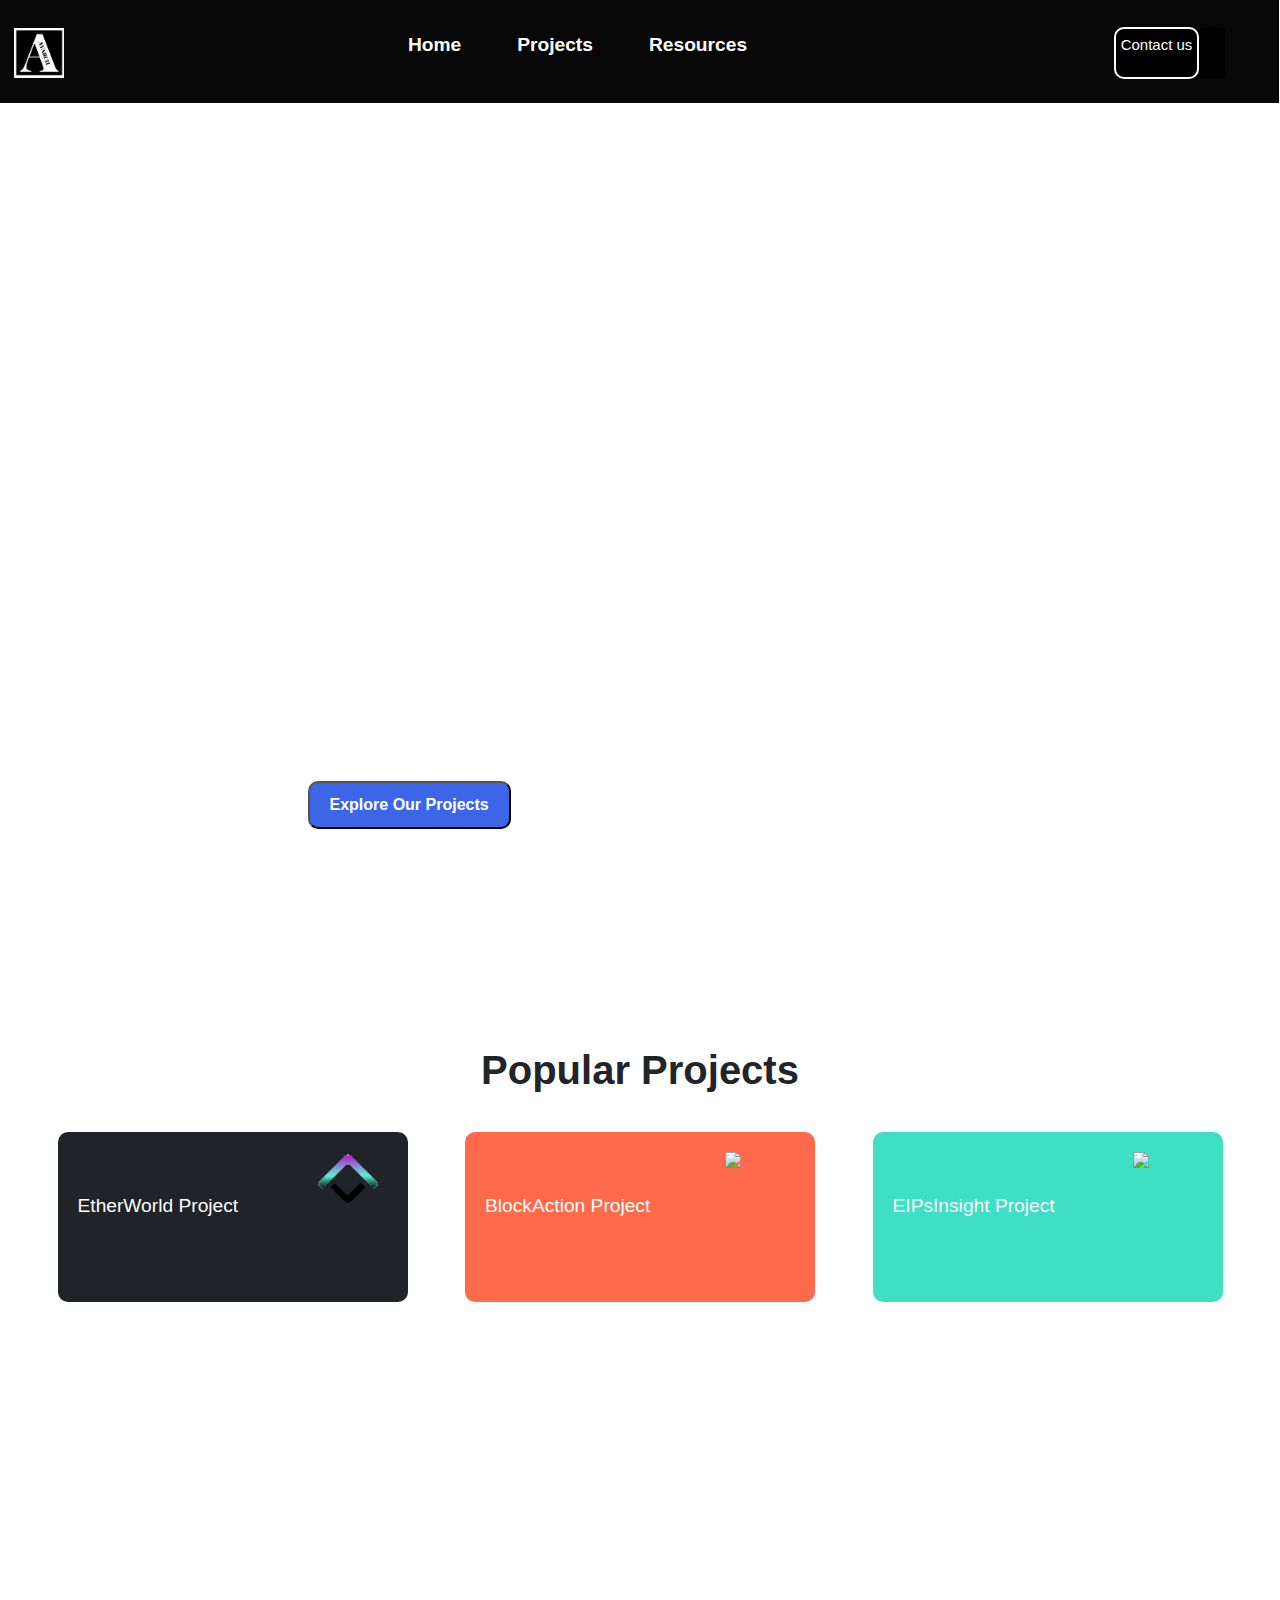
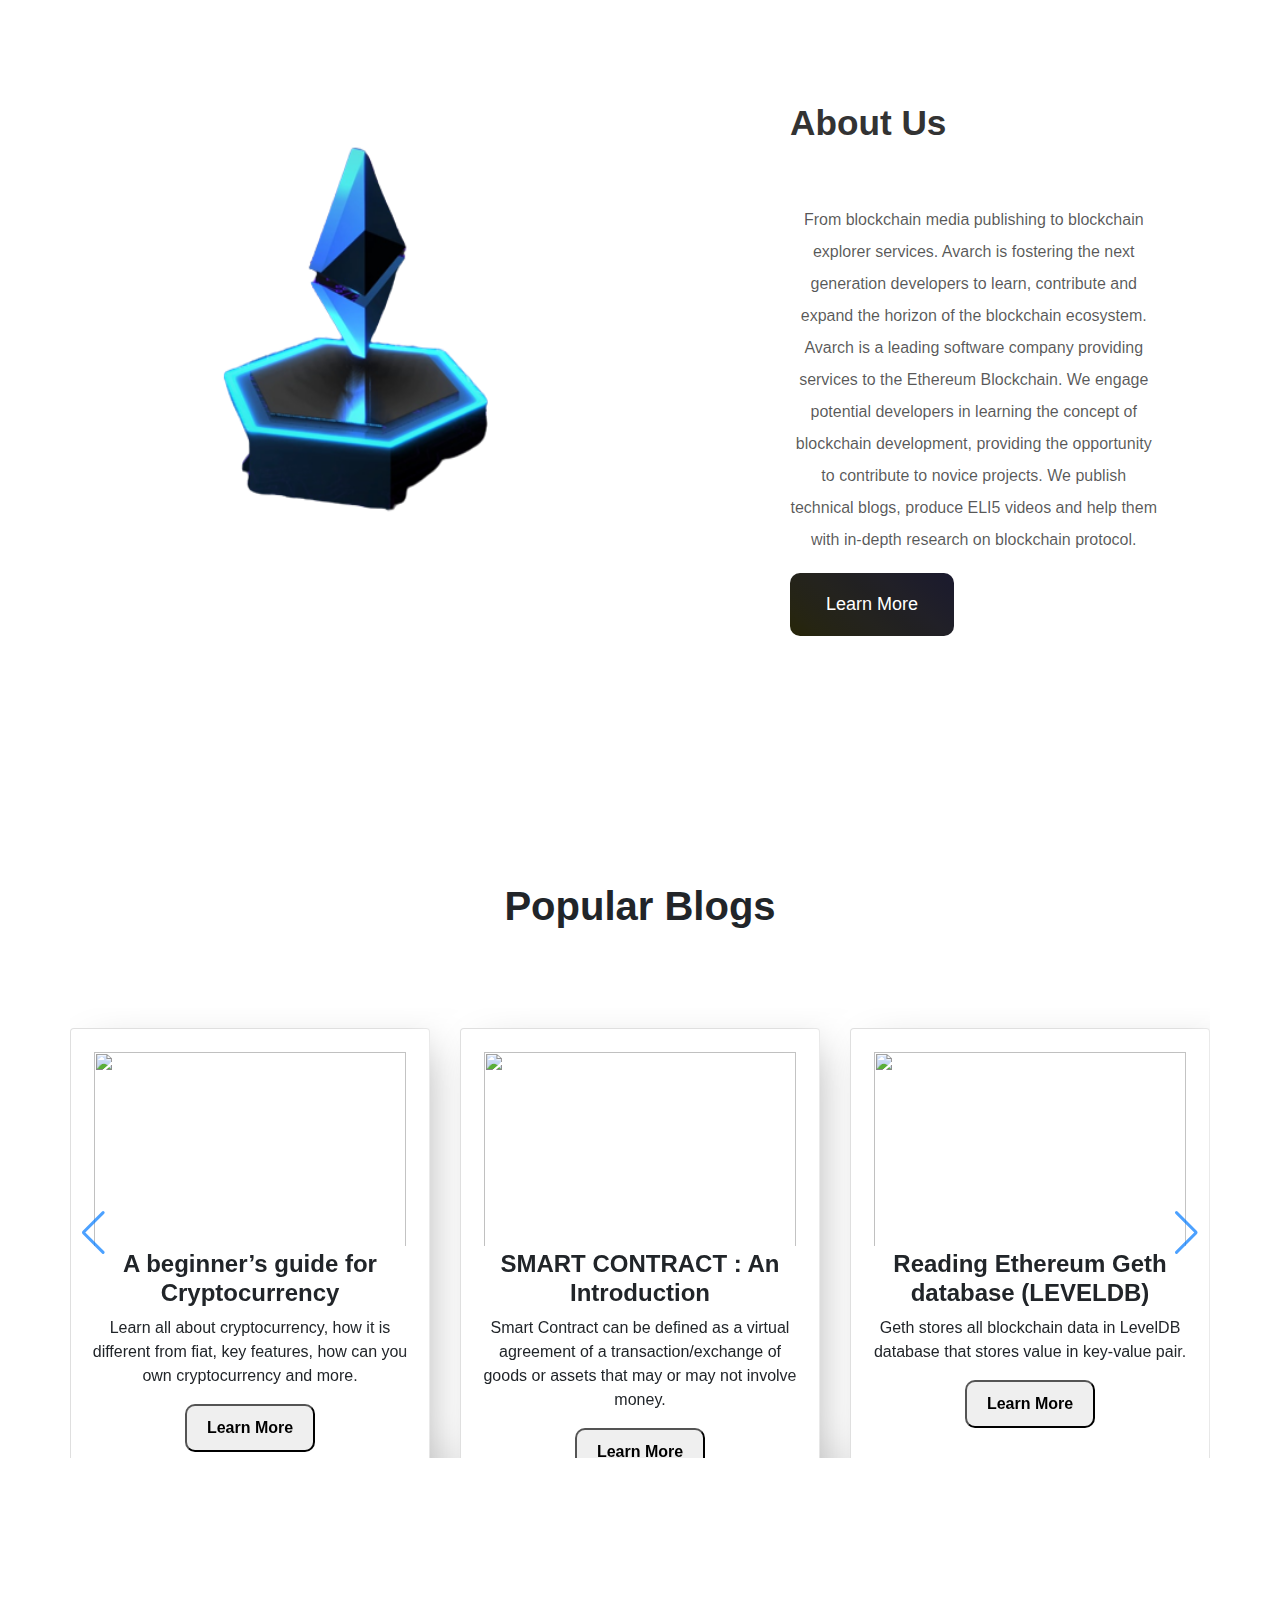
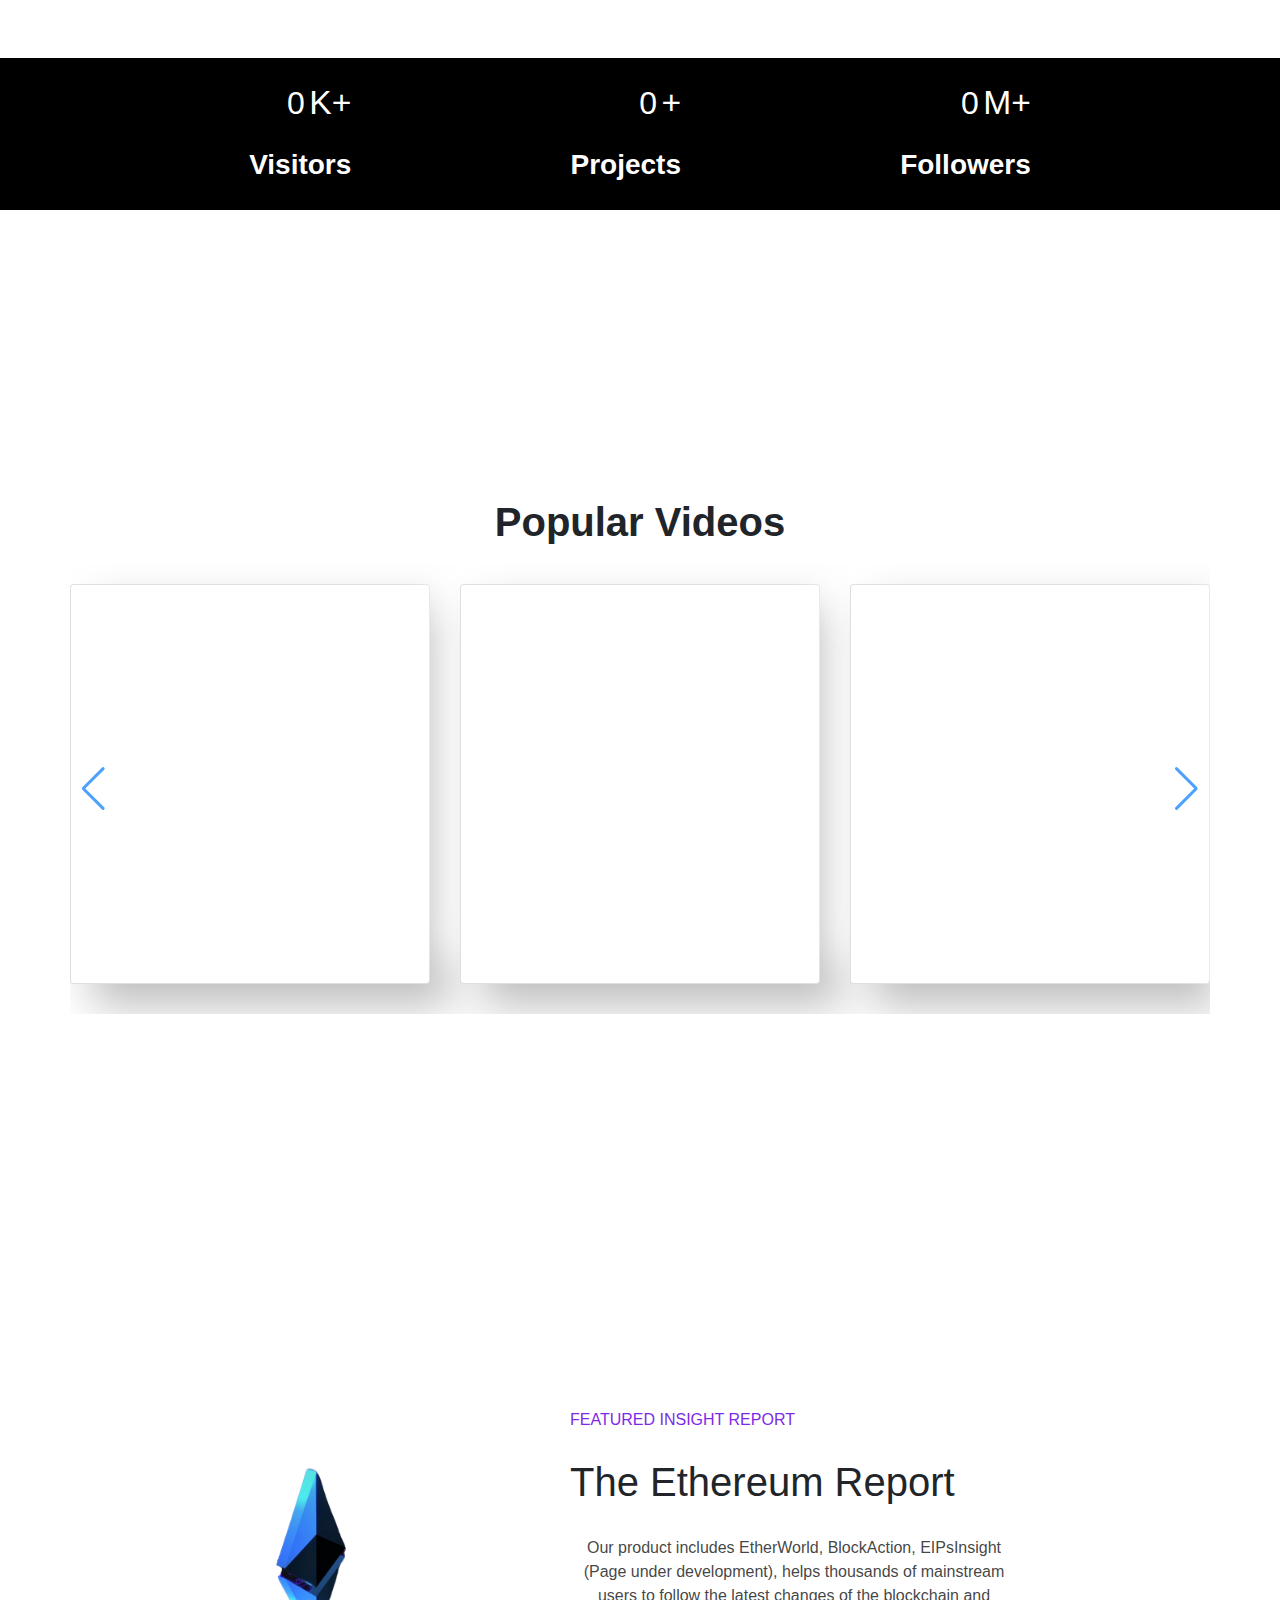
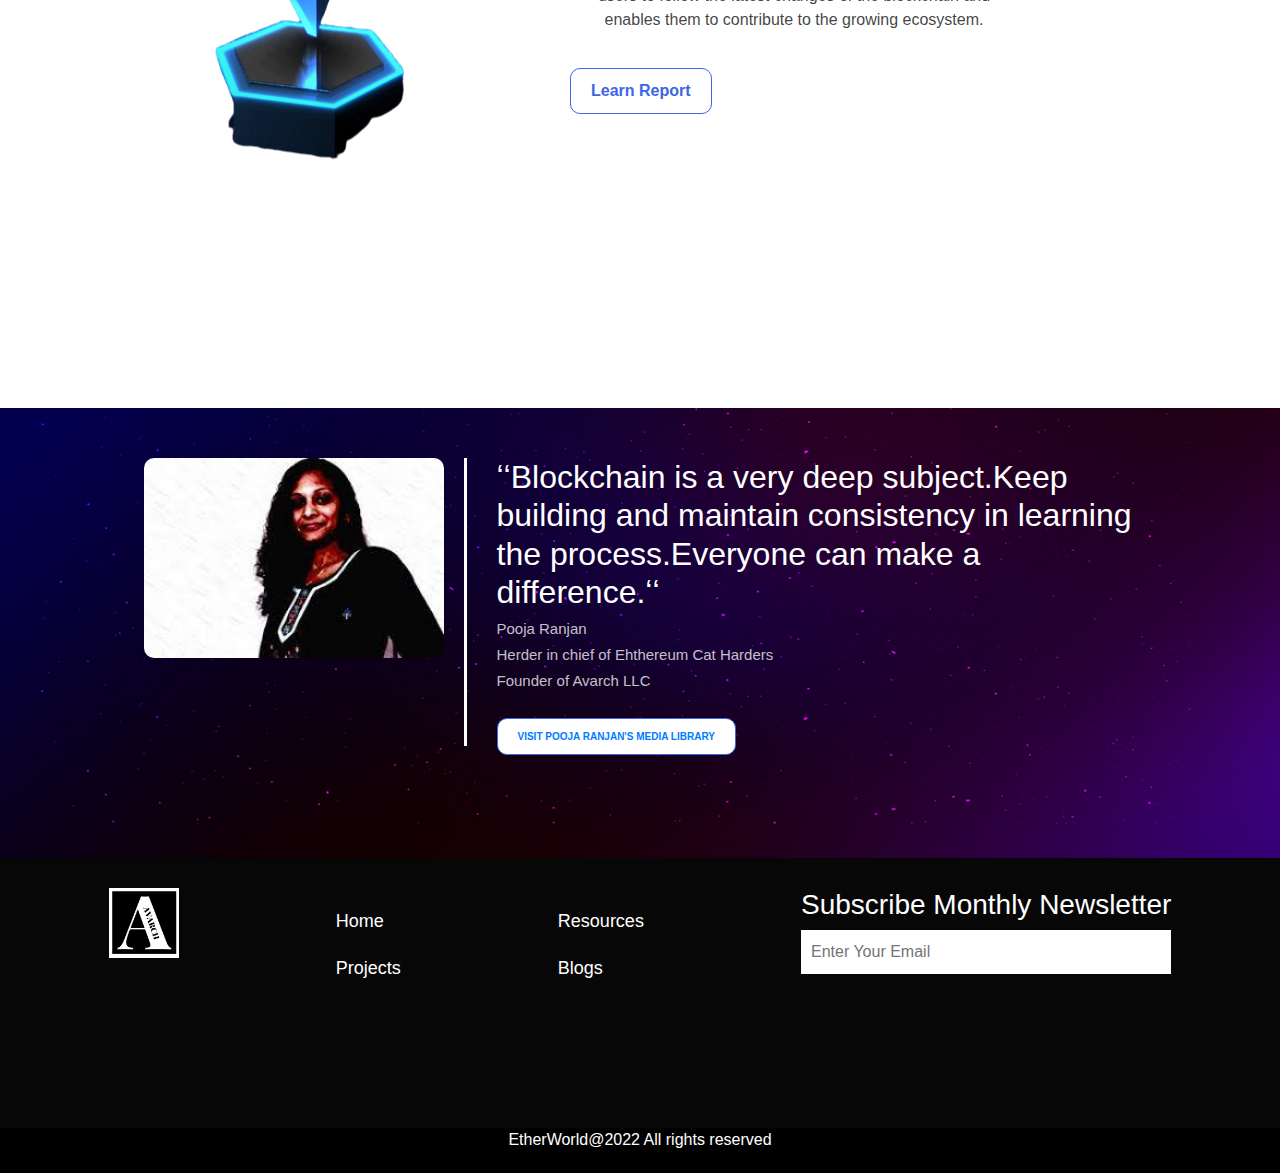
==== index.html @ 4d4676fc "Added HTMl,CSS and JS files" ====
<!DOCTYPE html>
<html lang="en">
<head>
    <meta charset="UTF-8">
    <meta http-equiv="X-UA-Compatible" content="IE=edge">
    <meta name="viewport" content="width=device-width, initial-scale=1.0">
    <title>Avarch LLC</title>
    <link href="style.css"rel="stylesheet">
  <link rel="icon"href="./assets/icon/logo2.png"type="image/png">

    <link rel="stylesheet" href="https://cdnjs.cloudflare.com/ajax/libs/font-awesome/5.15.2/css/all.min.css"/>

  <link rel="stylesheet" href="https://cdn.jsdelivr.net/npm/bootstrap@4.0.0/dist/css/bootstrap.min.css"
    integrity="sha384-Gn5384xqQ1aoWXA+058RXPxPg6fy4IWvTNh0E263XmFcJlSAwiGgFAW/dAiS6JXm" crossorigin="anonymous">


    <link rel="preconnect" href="https://fonts.gstatic.com">
<link href="https://fonts.googleapis.com/css2?family=Open+Sans&display=swap" rel="stylesheet"> 



<!--Carousal effect-->
<!-- <link
rel="stylesheet"
href="https://unpkg.com/swiper/swiper-bundle.min.css"
/>


<script src="https://code.jquery.com/jquery-3.5.1.js"></script>
      <script src="https://cdnjs.cloudflare.com/ajax/libs/OwlCarousel2/2.3.4/owl.carousel.min.js"></script>
      <link rel="stylesheet" href="https://cdnjs.cloudflare.com/ajax/libs/OwlCarousel2/2.3.4/assets/owl.carousel.min.css"> -->
      

      <link rel="stylesheet" href="https://unpkg.com/swiper/swiper-bundle.min.css"/>

      <!-- <link rel="stylesheet" href="https://cdnjs.cloudflare.com/ajax/libs/slick-carousel/1.9.0/slick.min.css" integrity="sha512-yHknP1/AwR+yx26cB1y0cjvQUMvEa2PFzt1c9LlS4pRQ5NOTZFWbhBig+X9G9eYW/8m0/4OXNx8pxJ6z57x0dw==" crossorigin="anonymous" referrerpolicy="no-referrer" />

      <link rel="stylesheet" href="https://cdnjs.cloudflare.com/ajax/libs/slick-carousel/1.9.0/slick-theme.min.css" integrity="sha512-17EgCFERpgZKcm0j0fEq1YCJuyAWdz9KUtv1EjVuaOz8pDnh/0nZxmU6BBXwaaxqoi9PQXnRWqlcDB027hgv9A==" crossorigin="anonymous" referrerpolicy="no-referrer" /> -->

<!-- 
      <script src="https://cdnjs.cloudflare.com/ajax/libs/slick-carousel/1.8.1/slick.min.js" integrity="sha512-XtmMtDEcNz2j7ekrtHvOVR4iwwaD6o/FUJe6+Zq+HgcCsk3kj4uSQQR8weQ2QVj1o0Pk6PwYLohm206ZzNfubg==" crossorigin="anonymous" referrerpolicy="no-referrer"></script> -->
</head>
<body>

  
       <nav class="navbar  fixed navbar-expand-lg  w-100">
        <div class="container-fluid">
          <a class="navbar-brand" href="#"><img src="./assets/icon/logo2.png"></a>
    
          <div class="col-nav col1">  
               <button class="contact-btn"><p>Contact us</p>
          </button>
          <button class="navbar-toggler" type="button" data-toggle="collapse" data-target="#navbarText"
            aria-controls="navbarText" aria-expanded="false" aria-label="Toggle navigation">
            <span class="navbar-toggler-icon"><ion-icon name="menu" class="icon1"></ion-icon></span>
          </button></div>
       
    
          <div class="collapse navbar-collapse" id="navbarText">
    
            <ul class="navbar-nav mr-auto w-100" id="nav-middle">
              <li class="nav-item active">
                <a class="nav-link" href="index.html"><p>Home </p><span class="sr-only">(current)</span></a>
              </li>
              <li class="nav-item">
                <a class="nav-link" href="#content1"><p>Projects</p></a>
              </li>
              <li class="nav-item dropdown">
                <a class="nav-link dropdown" href="#"><p>Resources</p></a>
            </li>
              
    
             
            </ul>
            <form class="d-flex contact-form">
                
                
          <div class="col-nav col2">   <button class="contact-btn"><p>Contact us</p>
          </button>
            
              <button class="btn" type="submit">
                <ion-icon name="search-outline" class="icon"></ion-icon>
              </button>
            </form>
          </div>

        </div>
      </nav>
    <div class="dropbox-wrapper">
    <div class="drop-box">
          <div class="drop-left">
            <h2>Ethereum Blockchain Projects</h2>
            <a href="#">Learn More About It</a>
          </div>
          <div class="drop-right">
              <ul>
                  <h4>Projects</h4>
                  <li><a href="https://etherworld.co/">EtherWorld</a></li>
                  <li><a href="https://blockaction.io/">BlockAction</a></li>
                  <li><a href="https://etherworld.co/">EIPslnsight</a></li>
                  

              </ul>

          </div>
      </div>
    
    
   
      
   
    
    </div>
       
<!--Hero Section-->   
    <div class="header">
         
    <div class="hero"> 
        <div class="left">
            <h2>Avarch is a software consultancy company providing blockchain products and services.
           </h2>
        <p>From blockchain media publishing to blockchain explorer services. Avarch is fostering the next generation developers to learn, contribute and expand the horizon of the blockchain ecosystem. </p>
   
        <button class="hero-btn">Explore Our Projects</button>
   
       </div>
       <div class="right">
   
       </div>
    </div>
       
    </div>


<!-- Project Card Section-->
<div class="content1-wrapper"id="content1">
    <h1 >Popular Projects</h1>
    <div class="content1">
        
        <div class="con1-item1">
           <img src="./assets/images/logo.png">
           <div class="icon">
            <a href="https://twitter.com/ether_world"target="_blank"><ion-icon name="logo-twitter"></ion-icon></a>
            <a href="https://discord.io/EtherWorld"><ion-icon name="logo-discord"></ion-icon></a>
            <a href="https://etherworld.co/"target="_blank"><ion-icon name="logo-web-component"></ion-icon></a>
           </div>
           <p> EtherWorld Project</p>
        </div>


        <div class="con1-item1">
            <img src="https://etherworld.co/content/images/size/w300/2022/05/new-logo--3--2.png">
            <div class="icon">
             <a href="https://twitter.com/ether_world"><ion-icon name="logo-twitter"></ion-icon></a>
             <a href="https://discord.io/EtherWorld"><ion-icon name="logo-discord"></ion-icon></a>
             <a href="https://etherworld.co/"target="_blank"><ion-icon name="logo-web-component"></ion-icon></a>
            </div>
            <p> BlockAction Project</p>
         </div>



         <div class="con1-item1">
            <img src="https://etherworld.co/content/images/size/w300/2022/05/new-logo--3--2.png">
            <div class="icon">
             <a href="https://twitter.com/ether_world"><ion-icon name="logo-twitter"></ion-icon></a>
             <a href="https://discord.io/EtherWorld"><ion-icon name="logo-discord"></ion-icon></a>
             <a href="https://etherworld.co/"target="_blank"><ion-icon name="logo-web-component"></ion-icon></a>
            </div>
            <p> EIPsInsight Project</p>
         </div>
</div>
</div>



<!--About Us-->

<div class="content2-wrapper">
    <div class="content3">

        <div class="con3-left">
          <!-- <img src="./assets/images/about-img.svg"> -->
          <img src="./assets/images/ether_con3.png">
        </div>
      
        <div class="con3-right">
            <h1>About Us</h1>
            <p>From blockchain media publishing to blockchain explorer services. Avarch is fostering the next generation developers to learn, contribute and expand the horizon of the blockchain ecosystem. 
              
              Avarch is a leading software company providing services to the Ethereum Blockchain. We engage potential developers in learning the concept of blockchain development, providing the opportunity to contribute to novice projects. We publish technical blogs, produce ELI5 videos and help them with in-depth research on blockchain protocol.</p>
      
              <button class="con3-btn">
                Learn More
              </button>
        </div>
      
      
      </div>
</div>

<!--Popular Blogs-->
<div class="content4">
  <h1>Popular Blogs</h1>
    <section>
     
      <div class="swiper mySwiper container">
        <div class="swiper-wrapper content">
  
          <div class="swiper-slide card">
            <div class="card-content">
           

         <img src="https://etherworld.co/content/images/size/w2000/2017/10/Crypto1.png">
         <div class="media-icons">
          <a href="https://etherworld.co/" class="i"><ion-icon name="logo-web-component"></ion-icon></a>
         
        </div>
         <h4>A beginner’s guide for Cryptocurrency</h4>
        <p>Learn all about cryptocurrency, how it is different from fiat, key features, how can you own cryptocurrency and more.
        </p>
        <button class="con4-btn"><a href="#">Learn More</a></button>
            </div>
          </div>



          <div class="swiper-slide card">
            <div class="card-content">
           

         <img src="https://etherworld.co/content/images/size/w2000/2018/02/Slide12.png">

         <div class="media-icons">
          <a href="https://etherworld.co/" class="i"><ion-icon name="logo-web-component"></ion-icon></a>
         
        </div>
         <h4>SMART CONTRACT : An Introduction</h4>
        <p>Smart Contract can be defined as a virtual agreement of a transaction/exchange of goods or assets that may or may not involve money.
        </p>
        <button class="con4-btn"><a href="https://etherworld.co/2017/09/18/smart-contract-an-introduction/">Learn More</a></button>
            </div>
          </div>


          <div class="swiper-slide card">
            <div class="card-content">
           

         <img src="https://etherworld.co/content/images/size/w2000/2017/10/Crypto1.png">
         <div class="media-icons">
          <a href="https://etherworld.co/" class="i"target="_blank"><ion-icon name="logo-web-component"></ion-icon></a>
         
        </div>
         <h4>Reading Ethereum Geth database (LEVELDB)</h4>
        <p>Geth stores all blockchain data in LevelDB database that stores value in key-value pair.
        </p>
        <button class="con4-btn"><a href="https://etherworld.co/2019/02/06/reading-ethereum-geth-database-leveldb/"target="_blank">Learn More</a></button>
            </div>
          </div>



          <div class="swiper-slide card">
            <div class="card-content">
           

         <img src="https://etherworld.co/content/images/size/w600/2017/11/Private-Key-in-Ethereum.png">
         <div class="media-icons">
          <a href="https://etherworld.co/" class="i"target="_blank"><ion-icon name="logo-web-component"></ion-icon></a>
         
        </div>
         <h4>the concept of  Key and Address in Ethereum</h4>
        <p>Understanding the concept of Private Key, Public Key and Address in Ethereum Blockchain
        </p>
        <button class="con4-btn"><a href="https://etherworld.co/2017/11/17/understanding-the-concept-of-private-key-public-key-and-address-in-ethereum-blockchain/"target="_blank">Learn More</a></button>
            </div>
          </div>


          <div class="swiper-slide card">
            <div class="card-content">
           

         <img src="https://etherworld.co/content/images/size/w2000/2022/04/Cover-Image-Ethereum-Shadow-Forking.png">
         <div class="media-icons">
          <a href="https://etherworld.co/" class="i"target="_blank"><ion-icon name="logo-web-component"></ion-icon></a>
         
        </div>
         <h4>Ethereum Mainnet Shadow Forking: An Overview</h4>
        <p>It refers to using data from a testnet or the mainnet to test sync assumptions for a network upgrade
        </p>
        <button class="con4-btn"><a href="https://etherworld.co/2022/04/20/ethereum-mainnet-shadow-forking-an-overview/"target="_blank">Learn More</a></button>
            </div>
          </div>

         

          <div class="swiper-slide card">
            <div class="card-content">
           

         <img src="https://www.etherworld.co/content/images/size/w2000/2022/05/Cover-images.png">
         <div class="media-icons">
          <a href="https://etherworld.co/" class="i"target="_blank"><ion-icon name="logo-web-component"></ion-icon></a>
         
        </div>
         <h4>Ethereum Testnets after The Merge</h4>
        <p>An overview of Ethereum Testnets that will stay after The Merge - Sepolia, Goerli & Prater!
        </p>
        <button class="con4-btn"><a href="https://www.etherworld.co/2022/05/04/ethereum-testnets-after-the-merge/"target="_blank">Learn More</a></button>
            </div>
          </div>
        


          
  
        </div>
      </div>
  
      <div class="swiper-button-next"></div>
        <div class="swiper-button-prev"></div>
        <!-- <div class="swiper-pagination"></div> -->
    </section>
</div>

<!--Counter section-->
<div class="content5">
  <!-- <div class="count1">1</div>
  <div id="value">0</div> -->

  <div class="con5-wrapper">
    <div class="con5-item">
      <div class="con5-item-up">
        <ion-icon name="globe"id="ion"></ion-icon>
        <div class="value-wrapper">
          <span id="value">0</span>
          <span id="val-p">K+</span>
        </div>
      </div>
      <h3>Visitors</h3>
      
    </div>

    <div class="con5-item">
      <div class="con5-item-up">
        <ion-icon name="prism"id="ion"></ion-icon>
        <div class="value-wrapper">
          <span id="value1">0</span>
          <span id="val-p">+</span>
        </div>
      </div>
      <h3>Projects</h3>
      
    </div>

    <div class="con5-item">
      <div class="con5-item-up">
        <ion-icon name="people"id="ion"></ion-icon>
        <div class="value-wrapper">
          <span id="value2">0</span>
          <span id="val-p">M+</span>
        </div>
      </div>
      <h3>Followers</h3>
      
    </div>

  </div>
</div>

<!--Popular Videos-->

<div class="content6">
  <h1>Popular Videos</h1>
    <section>
     
      <div class="swiper mySwiper container con6">
        <div class="swiper-wrapper content">
  
          <div class="swiper-slide card card2">
            <div class="card-content">
              <iframe width="300" height="500" src="https://www.youtube.com/embed/_bQifK3QvNY" title="YouTube video player" frameborder="0" allow="accelerometer; autoplay; clipboard-write; encrypted-media; gyroscope; picture-in-picture" allowfullscreen></iframe>

       

         <div class="con6-icons">
          <a href="https://www.youtube.com/watch?v=_bQifK3QvNY" class="i1"><ion-icon name="globe"></ion-icon></a>
         
        </div>
         
            </div>
          </div>


          
          <div class="swiper-slide card card2">
            <div class="card-content">
              <iframe width="300" height="500" src="https://www.youtube.com/embed/ZMavut0ybh0" title="YouTube video player" frameborder="0" allow="accelerometer; autoplay; clipboard-write; encrypted-media; gyroscope; picture-in-picture" allowfullscreen></iframe>

       

         <div class="con6-icons">
          <a href="https://www.youtube.com/watch?v=ZMavut0ybh0&list=PLZmWIkdMcWY6FupNSjf9sRrq9WjG6eryR&index=4" class="i1"><ion-icon name="globe"></ion-icon></a>
         
        </div>
         
            </div>
          </div>



          
          <div class="swiper-slide card card2">
            <div class="card-content">
              <iframe width="300" height="500" src="https://www.youtube.com/embed/y0QT3YN-R4k" title="YouTube video player" frameborder="0" allow="accelerometer; autoplay; clipboard-write; encrypted-media; gyroscope; picture-in-picture" allowfullscreen></iframe>

       

         <div class="con6-icons">
          <a href="https://www.youtube.com/watch?v=y0QT3YN-R4k&list=PLZmWIkdMcWY4ZnMEFTcfiR83Br-rb_8nG&index=3" class="i1"><ion-icon name="globe"></ion-icon></a>
         
        </div>
         
            </div>
          </div>

          



          <div class="swiper-slide card">
            <div class="card-content">
           

         <img src="https://etherworld.co/content/images/size/w600/2017/11/Private-Key-in-Ethereum.png">
         <div class="media-icons">
          <a href="https://etherworld.co/" class="i"target="_blank"><ion-icon name="logo-web-component"></ion-icon></a>
         
        </div>
         <h4>the concept of  Key and Address in Ethereum</h4>
        <p>Understanding the concept of Private Key, Public Key and Address in Ethereum Blockchain
        </p>
        <button class="con4-btn"><a href="https://etherworld.co/2017/11/17/understanding-the-concept-of-private-key-public-key-and-address-in-ethereum-blockchain/"target="_blank">Learn More</a></button>
            </div>
          </div>


          <div class="swiper-slide card">
            <div class="card-content">
           

         <img src="https://etherworld.co/content/images/size/w2000/2022/04/Cover-Image-Ethereum-Shadow-Forking.png">
         <div class="media-icons">
          <a href="https://etherworld.co/" class="i"target="_blank"><ion-icon name="logo-web-component"></ion-icon></a>
         
        </div>
         <h4>Ethereum Mainnet Shadow Forking: An Overview</h4>
        <p>It refers to using data from a testnet or the mainnet to test sync assumptions for a network upgrade
        </p>
        <button class="con4-btn"><a href="https://etherworld.co/2022/04/20/ethereum-mainnet-shadow-forking-an-overview/"target="_blank">Learn More</a></button>
            </div>
          </div>

         

          <div class="swiper-slide card">
            <div class="card-content">
           

         <img src="https://www.etherworld.co/content/images/size/w2000/2022/05/Cover-images.png">
         <div class="media-icons">
          <a href="https://etherworld.co/" class="i"target="_blank"><ion-icon name="logo-web-component"></ion-icon></a>
         
        </div>
         <h4>Ethereum Testnets after The Merge</h4>
        <p>An overview of Ethereum Testnets that will stay after The Merge - Sepolia, Goerli & Prater!
        </p>
        <button class="con4-btn"><a href="https://www.etherworld.co/2022/05/04/ethereum-testnets-after-the-merge/"target="_blank">Learn More</a></button>
            </div>
          </div>
        


          
  
        </div>
      </div>
  
      <div class="swiper-button-next"></div>
        <div class="swiper-button-prev"></div>
        <!-- <div class="swiper-pagination"></div> -->
    </section>
</div>

<!--Insight Report-->

<div class="content7">
  <div class="con7-left">
    <img src="./assets/images/ether_con3.png"alt="imag">
  </div>

  <div class="con7-right">
    <p>FEATURED INSIGHT REPORT</p>
    <h1>The Ethereum Report</h1>
    <p id="con7-p">Our product includes EtherWorld, BlockAction, EIPsInsight (Page under development), helps thousands of mainstream users to follow the latest changes of the blockchain and enables them to contribute to the growing ecosystem.</p>
    <button class="hero-btn2">Learn Report</button>
  </div>
</div>

<!--Featured Founder-->

<div class="content8">
  <div class="con8-left">
    <img src="./assets/images/founder.jpeg">
  </div>
  <div id="line"></div>
  <div class="con8-right">
    <h2>ʻʻBlockchain is a very deep subject.Keep building and maintain consistency in learning the process.Everyone can make a difference.ʻʻ</h2>

    <h4>Pooja Ranjan</h4>
    <h4>Herder in chief of Ehthereum Cat Harders</h4>
    <h4> Founder of Avarch LLC</h4>
    <button class="hero-btn2 btn3"><a href="About.html"target="_blank">VISIT POOJA RANJAN'S MEDIA LIBRARY</a></button>
  </div>
</div>

<div class="footer">
  <div class="footer-wrapper">
    <div class="foot-col1">
      <img src="./assets/icon/logo2.png">
    </div>
   
    <div class="foot-col2">
     <a  href="index.html">Home</a>
     <a href="#content1">Projects</a>

    </div>
    <div class="foot-col2">

      <a href="#">Resources</a>
     <a  href="#content1">Blogs</a>

    </div>
    <div class="foot-col3">
      <h3>Subscribe Monthly Newsletter</h3>
      <input type="text"placeholder="Enter Your Email"id="email">
      <div class="social">
        <a href="#">
        <ion-icon name="logo-discord"class="foo-icon"></ion-icon></a>
        <a href="#">
        <ion-icon name="earth"class="foo-icon"></ion-icon></a>
        <a href="#">
        <ion-icon name="logo-twitter"class="foo-icon"></ion-icon></a>
        <a href="#">
        <ion-icon name="logo-linkedin"class="foo-icon"></ion-icon></a>
      </div>
    </div>
  </div>
</div>

<div class="cookie">
  <p>EtherWorld@2022 All rights reserved</p>

</div>


<div class="cookiewrap">
  <div id="cookieNotice"style="display:none;">
    <div class="title-wrap">
      <p>This website uses cookies or similar technologies, to enhance your browsing experience and provide personalized recommendations. By continuing to use our website, you agree to our  <a style="color:#115cfa;" href="/privacy-policy">Privacy Policy</a></p>
    </div>
    <div class="content-wrap">
     
     
          
                <button class="btn-primary" onclick="acceptCookieConsent();">Accept</button>
           
      
    </div>
</div>
</div>



<script src="https://unpkg.com/swiper/swiper-bundle.min.js"></script>


    <script src="main.js"></script>

   
<script>
 var swiper = new Swiper(".mySwiper", {
      slidesPerView: 3,
      spaceBetween: 30,
      slidesPerGroup: 3,
      loop: true,
      freeMode:true,
      loopFillGroupWithBlank: true,
      pagination: {
        el: ".swiper-pagination",
        clickable: true,
      },
      breakpoints: {
                // when window width is <= 499px
                499: {
                    slidesPerView: 1,
                    spaceBetweenSlides: 30
                },
                // when window width is <= 999px
                700: {
                    slidesPerView: 3,
                    spaceBetweenSlides: 40
                }
            },
      navigation: {
        nextEl: ".swiper-button-next",
        prevEl: ".swiper-button-prev",
      },
    });
</script>
    <!--Owl Carousal-->

    <!-- <script type="text/javascript" src="//cdn.jsdelivr.net/npm/slick-carousel@1.8.1/slick/slick.min.js"></script>
<script src="https://ajax.googleapis.com/ajax/libs/jquery/3.6.0/jquery.min.js"></script>
<script src="https://cdnjs.cloudflare.com/ajax/libs/slick-carousel/1.9.0/slick.min.js" integrity="sha512-HGOnQO9+SP1V92SrtZfjqxxtLmVzqZpjFFekvzZVWoiASSQgSr4cw9Kqd2+l8Llp4Gm0G8GIFJ4ddwZilcdb8A==" crossorigin="anonymous" referrerpolicy="no-referrer"></script>


    <!-- <script src="https://unpkg.com/swiper/swiper-bundle.min.js"></script> -->

<!-- 
    <script src="https://cdn.jsdelivr.net/npm/mdbootstrap@4.20.0/js/mdb.min.js"></script> -->


    <script src="https://code.jquery.com/jquery-3.2.1.slim.min.js"
      integrity="sha384-KJ3o2DKtIkvYIK3UENzmM7KCkRr/rE9/Qpg6aAZGJwFDMVNA/GpGFF93hXpG5KkN"
      crossorigin="anonymous"></script>
    <script src="https://cdn.jsdelivr.net/npm/popper.js@1.12.9/dist/umd/popper.min.js"
      integrity="sha384-ApNbgh9B+Y1QKtv3Rn7W3mgPxhU9K/ScQsAP7hUibX39j7fakFPskvXusvfa0b4Q"
      crossorigin="anonymous"></script>
    <script src="https://cdn.jsdelivr.net/npm/bootstrap@4.0.0/dist/js/bootstrap.min.js"
      integrity="sha384-JZR6Spejh4U02d8jOt6vLEHfe/JQGiRRSQQxSfFWpi1MquVdAyjUar5+76PVCmYl"
      crossorigin="anonymous"></script>



      
  <script type="module" src="https://unpkg.com/ionicons@5.5.2/dist/ionicons/ionicons.esm.js"></script>
  <script nomodule src="https://unpkg.com/ionicons@5.5.2/dist/ionicons/ionicons.js"></script>
</body>
</html>
---- style.css ----
@import url('https://fonts.googleapis.com/css2?family=Arimo:ital,wght@1,400;1,500;1,600&family=Inter:wght@300;400;500&family=Martel+Sans:wght@300;400&family=Montserrat:ital,wght@0,400;0,500;1,400&family=Poppins:ital@1&display=swap');

*{
 font-family: "Graphik Web", Arial, Helvetica, sans-serif; 
 margin:0;
 padding:0;
 box-sizing: border-box;  
 /* font-family: 'Arimo', sans-serif; */
}
.navbar{
    z-index: 100;
    position:fixed;
}


/*Important*/


.container-fluid {
    position: fixed; 
    display: flex;
   margin-top:80px;
    justify-content: center;
    width: 100%;
    background:rgb(7,7,7);
    /* padding: 10px 10px 10px 20px; */
    padding-top:10px;
    right:1px;
    z-index: 1000;
    /* background:rgb(1,1,1); */
}

/* .navbar {
    
    position:fixed;
    width: 100%;
    background:rgb(1,1,1);
    z-index: 1;
} */
.header{
    width:100vw;
    height: 100vh;
    background-image: url('https://images.pexels.com/photos/10769156/pexels-photo-10769156.jpeg?auto=compress&cs=tinysrgb&w=1260&h=750&dpr=1');
    background-position: center;
    background-repeat: no-repeat;
    background-size: cover;

    
   
}

.navbar-nav {
    position: relative;
   
    font-weight: 600;
    text-align: center;
    justify-content: center;
    display: flex;


}
 .nav-item {
    padding: 20px;
    font-size: 1.2rem;
  
    
}
.navbar-toggler-icon{
    color:#fff;
}
.nav-item .nav-link p{
    color:#fff;
   
}
.icon1{
    font-size: 2rem;
}
.col-nav{
    display: flex;
    justify-content: space-between;
    
}
.navbar-brand img {
    width: 50px;
}

.icon {
   
    font-size:15px;
}
.contact-btn{
    color:#fff;
    font-weight: 500;
   
    font-size: 15px;
    border: 2px solid white;
   padding:5px 5px;

    text-align: center;
    background: #000;
    border-radius: 10px 10px;
   
    
}
.contact-btn:hover{
    background: #3D65E8;
}
.contact-form .btn{
background: #000;
color:#fff;
}
.contact-form{
    justify-content: center;
    width:19%;
}

.header .hero{
    display: flex;
    justify-content: center;

}
.header .hero .left{
    max-width: 50%;
}

.dropdown-menu{
    color:#fff;
    position: absolute;
    z-index: 1;
}

.dropbox-wrapper{
    position:fixed;
   transform: translateY(80px);
  display: none;
   
}
.drop-box{
    width:100vw;
    height:50vh;
    position: absolute;
    background-color: #131314b1;
    backdrop-filter: blur(3px);

    margin: 0 auto;
    justify-content: center;
    align-items: center;
    display: flex;
    color:#fff
   
}
.drop-box .drop-left{
    width: 40%;
}
.drop-right ul{
    list-style-type: none;

}
.drop-right ul li a{
    color:rgba(255, 255, 255, 0.443);
    font-size: 1.1rem;
}

.hero{
    margin-top:50px;
    margin-right:50px;

}
.hero h2{
    margin-top:50px;
   color:#fff;
    font-size:64px;
    font-weight: 700;
}
.hero p{
    margin-top:30px;
    font-weight: 400;
    font-size: 16px;
    color:#fff;
    line-height: 1.7rem;
}
.hero-btn{
    padding:10px 20px;
    color:white;
    background-color: #3D65E8;
    font-weight: 600;
    font-size: 16px;
    border-radius: 10px 10px;

}
.content1{
    height:100vh;
    width:100vw;
    display: flex;
    justify-content: space-evenly;
    flex-wrap: wrap;
}
.content1-wrapper h1{
    text-align: center;
    font-weight: 600;
    margin-top:80px;
}
.con1-item1{
  margin-top:30px;
    position: relative;
    width:350px;
    height:170px;
    border-radius: 10px 10px;
    background: #202328;
   padding:10px 20px;


}
.con1-item1:nth-child(2){
    background:rgb(255,107,74);
}
.con1-item1:nth-child(3){
    background:rgb(62,223,197);
}
.con1-item1 img{
    width:80px;
    float:right;
    padding:10px 10px;
}

.con1-item1 p{
    margin:0 auto;
    float:left;
    font-size: 1.2rem;
    font-weight: 500;
    color:#fff;
    transform: translateY(50px);
}
.con1-item1 .icon{
    transform: translateY(50px);
padding:0px;

font-size: 30px;
}
.icon a{
    color:#fff
}



.content2-wrapper{
    transform: translateY(-300px);
}

.content3{
	width: 100%;
	height:100vh;
	position: relative;
	
	display: flex;
	justify-content:center;
	

}
.con3-left{
	width:100%;
	
	padding:20px 20px;
	position: relative;
	top:-50px;
}

.con3-left img{
	
	width:700px;
	height:500px;
	
	
	animation: ani 1.5s linear .6s infinite alternate;
}
@keyframes ani {
	0%{
		transform: translateY(30px);
		
		

	}
	
	100%{
		transform: translateY(-30px);
		
		
	}
	
}


.con3-right{
    position: relative;
	margin-left: 50px;
}
.con3-right h1{
	font-size: 2.2rem;
	color:#333;
	font-weight: 700;

}
.con3-right p{
	margin-top: 60px;
	line-height: 2;
	color: rgba(0, 0, 0, 0.66);
	width:75%;
}
.con3-btn{
	display: inline-block;
    font-weight: 500;
    text-align: center;
    white-space: nowrap;
    vertical-align: middle;
    user-select: none;
    padding: 18px 36px;
    font-size: 18px;
    border-radius: 10px;
    color: #fff;
    cursor: pointer;
    z-index: 5;
    transition: all .4s ease-in-out;
    border: none;
	background-image: linear-gradient(
  220deg,
  hsl(240deg 67% 14%) 0%,
  hsl(240deg 58% 15%) 8%,
  hsl(241deg 50% 15%) 15%,
  hsl(241deg 43% 15%) 23%,
  hsl(241deg 36% 15%) 30%,
  hsl(242deg 30% 15%) 38%,
  hsl(242deg 24% 14%) 45%,
  hsl(244deg 17% 14%) 53%,
  hsl(247deg 10% 14%) 60%,
  hsl(276deg 2% 13%) 68%,
  hsl(50deg 8% 13%) 76%,
  hsl(55deg 19% 12%) 84%,
  hsl(57deg 35% 11%) 92%,
  hsl(58deg 67% 9%) 100%
);
    background-size: 200% auto;
    overflow: hidden;
	margin-top: 1px;
	animation: rt 0.8 infinite;
}
@keyframes rt {
	0% {
		opacity: 0;
		-webkit-transform: translateX(20px);
		-ms-transform: translateX(20px);
		transform: translateX(20px);
	  }
	
	  100% {
		opacity: 1;
		-webkit-transform: translateX(0);
		-ms-transform: translateX(0);
		transform: translateX(0);
	  }
}




.content4 h1{
    text-align: center;
    top:-420px;
    position: relative;
    font-weight: 600;
}

.card-content h4,p{
    text-align: center;
    margin-top:1px;
  
}
.card-content h4{
    font-weight: 600;
}
.con4-btn{
   font-weight: 600;
    padding:10px 20px;
    border-radius: 10px 10px;
}
.con4-btn a{
    color:#000;
}
.con4-btn a:hover{
    color: #000;
}
.con4-btn:hover{

    background-color: #7d2ae8;
}







section{
    position: relative;  
 
  transform: translateY(-350px);
   overflow: hidden;
   height: 450px;
   width: 100%;
    display: flex;
    flex-wrap: wrap;
    align-items: center;
    
  }
 
  
  .swiper{
      
  
    width:960px;
    height:450px;
    padding:50px 50px;
   
  }
  .card-content{
      height:40px;
  }
  .card{
      
    position: relative;
    margin: 20px 0;
    height:100px;
    width:300px;
    margin-bottom: 20px;
    
    border-radius:10px 10px;
    background: #e0e0e0;
    box-shadow:  22px 22px 44px #bebebe,
                 -22px -22px 44px #ffffff;
                 overflow: hidden;
  }
  

  
  .card .card-content{
    display: flex;
    flex-direction: column;
    align-items: center;
    padding: 20px;
    position: relative;
    z-index: 100;
  }
  
  /* section .card .image{
    height: 140px;
    width: 140px;
    border-radius: 50%;
    padding: 3px;
    background: #7d2ae8;
  } */
  
  section .card  img{
   height:200px;
   width:100%;
    
   
    border: 3px solid #fff;
  }
  
  .card .media-icons{
    position: absolute;
    top: -10px;
    right: 10px;
    display: flex;
    flex-direction: column;
    align-items: center;
  }
  
  .card .media-icons .i{
    color:#202328;
    font-size: 1.4rem;
    opacity: 1;
    margin-top: 10px;
    transition: all 0.3s ease;
    cursor: pointer;
  }
  
  .card .media-icons i:hover{
    opacity: 1;
  }
  
  
  
  
  .swiper-pagination{
    position: absolute;
    
  }
  
  .swiper-pagination-bullet{
    height: 7px;
    width: 26px;
    border-radius: 25px;
    background: #7d2ae8;
  }
  
  .swiper-button-next{
    opacity: 0.7;
    color: #7d2ae8;
    transition: all 0.3s ease;
    transform: translateX(-70px);
  }
  .swiper-button-prev{
    opacity: 0.7;
    color: #7d2ae8;
    transition: all 0.3s ease;
    transform: translateX(70px);
  }
  .swiper-button-next:hover, .swiper-button-prev:hover{
    opacity: 1;
    color: #7d2ae8;
  }

  .content5{
      height:50vh;
      width:100vw;
  }
.con5-wrapper{
    transform: translateY(-150px);
    display: flex;
    justify-content:space-evenly;
    width:100%;
    padding:20px 30px;
    background-color: #000;

}
.con5-item{
    display: flex;
    justify-content: center;
    flex-direction: column;
    color:white;

}
.con5-item-up{
    display: flex;
    flex-direction: row;
    justify-content:space-between;

}
#ion{
    margin-right:20px;
    font-size: 3rem;
}
#value,#value1,#value2{
    font-size: 2rem;
    color:white;
}
.con5-item h3{
    font-weight: 600;
    margin-top: 20px;
}
#val-p{
    font-size:2.1rem;
}
.content6{
    width:100%;
    height:100vh;
}
.content6 h1{
    text-align: center;
    font-weight: 600;
    transform: translateY(-160px);
}
.content6 section{
    transform: translateY(-150px);
}

.content6 .con6 .card2{
    height:400px;
}
.con6-icons{
    margin-top: 100px;
}
.con6-icons .i1{
    font-size: 3rem;
    
}

.content7{
    width:100%;
    height:50vh;
    display: flex;
    justify-content: center;
    transform: translateY(-150px);
    
}
.con7-left img{
    width:500px;
    height:400px;

}
.con7-right{
    max-width:50%;
    
}
.con7-right p:nth-child(1){
    float: left;
    color:#7d2ae8;
}
.con7-right h1{
    
    margin-top: 50px;
}
.con7-right #con7-p{
    color:rgba(51, 51, 51, 0.918);
    max-width: 70%;
    margin-top: 30px;
}

.hero-btn2{
    padding:10px 20px;
    border: 1px solid #3D65E8;
    border-radius: 10px 10px;
    color:#3D65E8;
    font-weight: 600;
    background: white;
    margin-top:20px;
}
.hero-btn2:hover{
    background-color: #3D65E8;
    color:white;
}

.content8{
    width:100%;
    height:50vh;
    background:url("./assets/images/hero-bg-v3.jpg");
   object-fit: cover;
   background-repeat: no-repeat;
   background-size: cover;
   display: flex;
   justify-content: center;
   margin:0 auto;
   padding-top:50px;


}
#line{
    width:3px;
    height:18rem;
    transform: rotate(180deg);
    background-color:white;
}
.con8-left img{
    width:300px;
    height:200px;
    margin-right: 20px;
    border-radius:10px 10px;

}

.con8-right{
    max-width: 50%;
    float:left;
    margin-left: 30px;
    color:white;
}
.con8-right h4{
    font-size:15px;
    color:rgba(255, 255, 255, 0.763);
}
.btn3{
    font-size:10px;
}

.footer{
    width:100%;
    height:30vh;
    background: rgb(7,7,7);
}
.footer-wrapper{
    display:flex;
    justify-content: space-around;
    padding:30px 30px;
    
   
}
.foot-col1 img{
    width:70px;
    height:70px;
    
}
.foot-col2{
    display: flex;
    flex-direction: column;

}
.foot-col2 a{
    font-size:18px;
    font-weight:500;
    margin-top: 20px;
    color: white;
}
.foot-col3{
    display: flex;
    flex-direction: column;
    color:white;
}
.foot-col3 input{
    padding:10px;
    border:none;
}
.foot-col3 .social{
    display: flex;
    flex-direction: row;
    

}

.foot-col3 .social .foo-icon{
padding:20px 20px;
color:white;
font-size:25px;

}
.foot-col3 .social .foo-icon:hover{
    content: '';
    background: #7d2ae8;
    border-radius: 20px 20px;
}
@media (max-width:1200px) {
    .footer-wrapper{
        flex-wrap: wrap;
        flex-direction: column;
    }
    .content6{
        transform: translateY(700px);
    }
    .content7{
        height:100vh;
        transform: translateY(350px);
    }
    .footer{
        transform: translateY(300px);
        height:70vh;
    }
    .foot-col3{
        margin-top: 30px;
    }
    .content8{
        height:100vh;
        transform: translateY(600px);
    }
    .con8-left img{
        width:100px;
        height:100px;
    }
    .con8-right h2{
        font-size: 20px;
    }
}
.cookie{
    background-color: #000;
    height:5vh;
}
.cookie p{
    color:white;
}
.cookiewrap{
    height:50vh;
    width:100%;
    display: flex;
    justify-content: space-between;
    position: fixed;
    z-index:1111;
    
    background-color: #000;
}

@media (max-width:1200px) {
    
   
    .content7{
        flex-wrap: wrap;
    }
    .con7-right{
        width:100%;
    }
    .con7-right h1{
        font-size: 1.4rem;
        margin:0 auto;
        text-align: center;
    }
    .con7-right #con7-p{
        max-width:100%;
    }
    .col2{
        display: none;
    }
    .drop-box .drop-left{
        width: 60%;
    }
    .hero h2{
        color:#fff;
         font-size:30px;
         font-weight: 700;
     }
     .header{
         height:100vh;
     }
     .container-fluid{
         top:-80px;
         padding:10px 10px;
     }
     .dropbox-wrapper{
        transform: translateY(350px);
     }
    .content3{
        flex-wrap: wrap;
    }
    .con3-left{
        top:300px;
        justify-content: center;
        align-items: center;
        margin: 0 auto;
       
    }
    .con3-left img{
       width:200px;
       height:200px;
       align-items: center;
    }
    .con3-right{
        top:300px;
      
        
    }
    .con3-right p{
        padding:0;
        width:100%;
    }
    .con3-btn{
      
        margin:0 auto;
        font-size: 0.9rem;
        padding:10px;
    }
    .content4{
        transform: translateY(600px);
    }
    .swiper-button-next,.swiper-button-prev{
        transform: translateY(-90px);
    }
    .content5{
        transform: translateY(480px);
    }
    .con5-wrapper{
        flex-wrap: wrap;
        flex-direction: column;
    }
}
@media (min-width:1200px) {
    .col1{
        display: none;
    }
}

/* .count1{
    position: relative;
    left:120px;
}
@property --num {
    syntax: "<integer>";
    initial-value: 0;
    inherits: false;
  }
  
  .count1 {
    transition: --num 3s;
    counter-set: num var(--num);
    font: 800 40px system-ui;
  }
  .count1::after {
    content: counter(num);
  }
  .count1:hover {
    --num: 30;
  }
  */
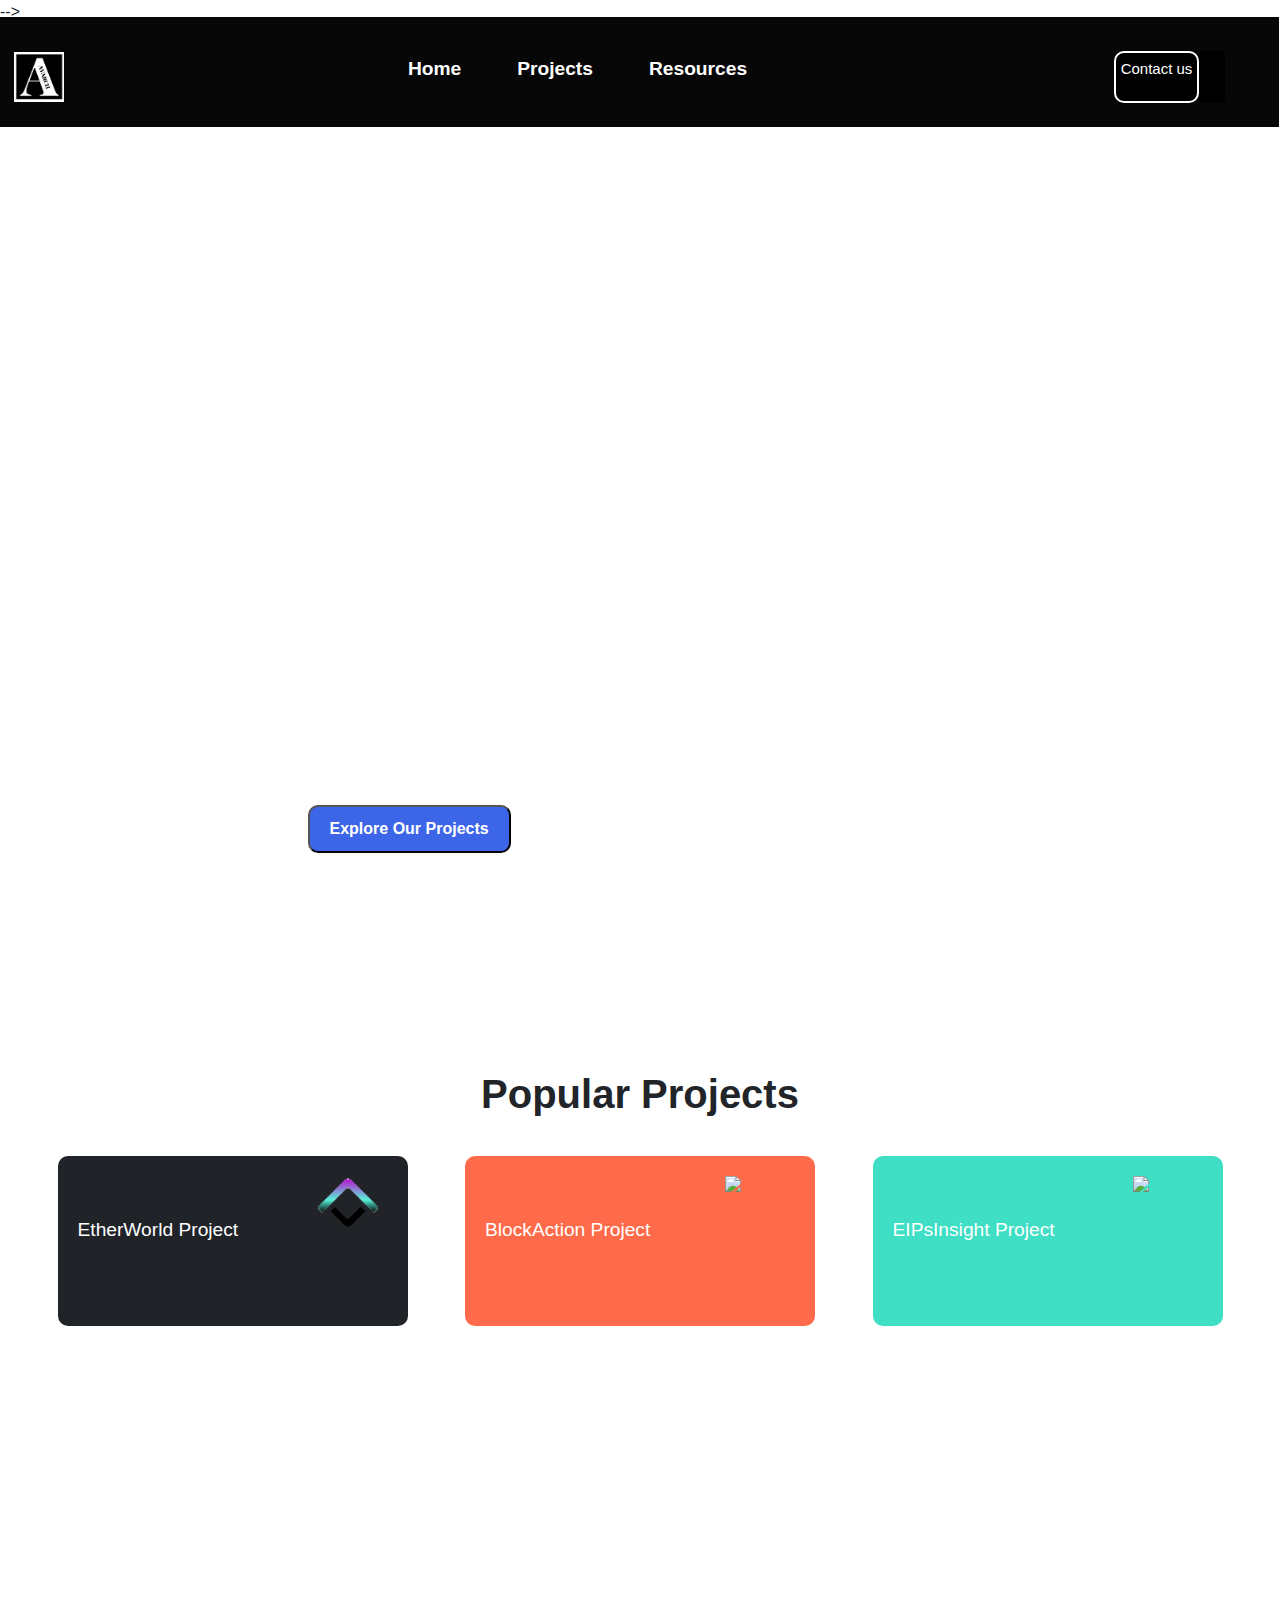
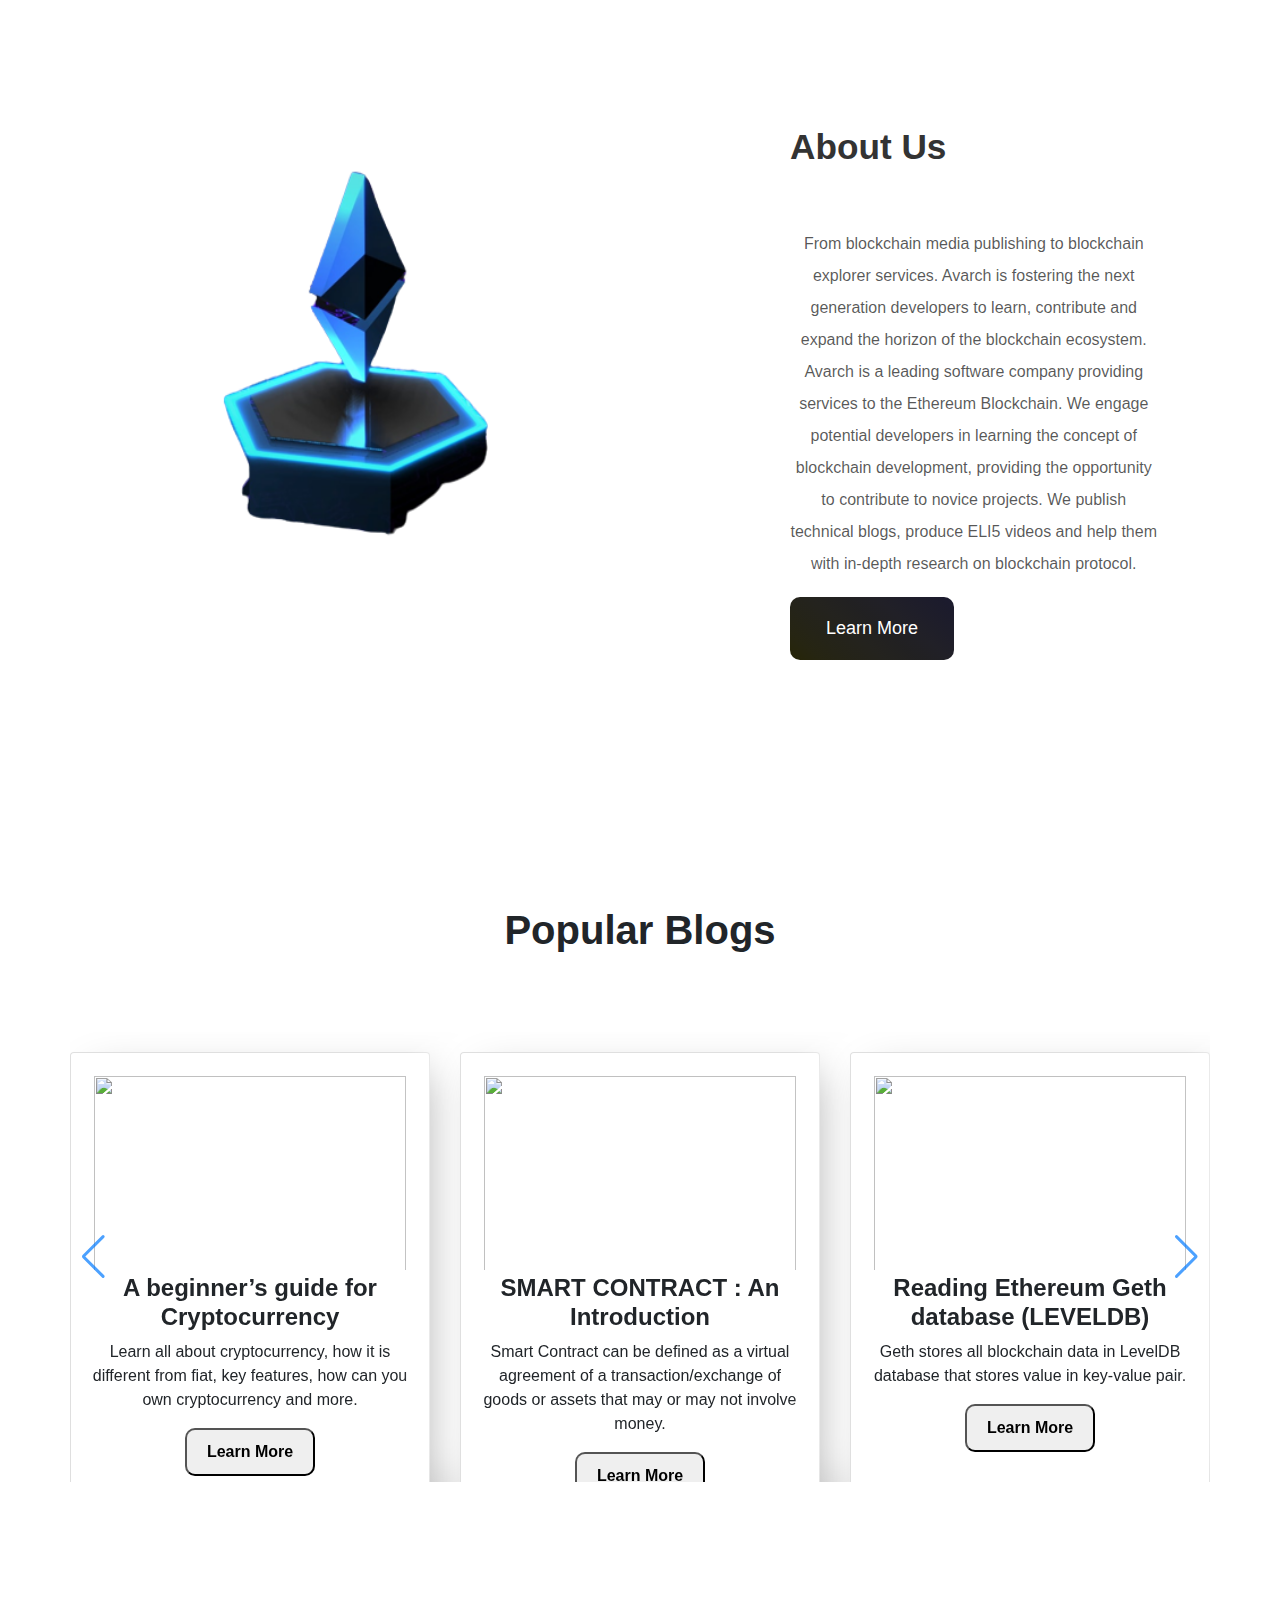
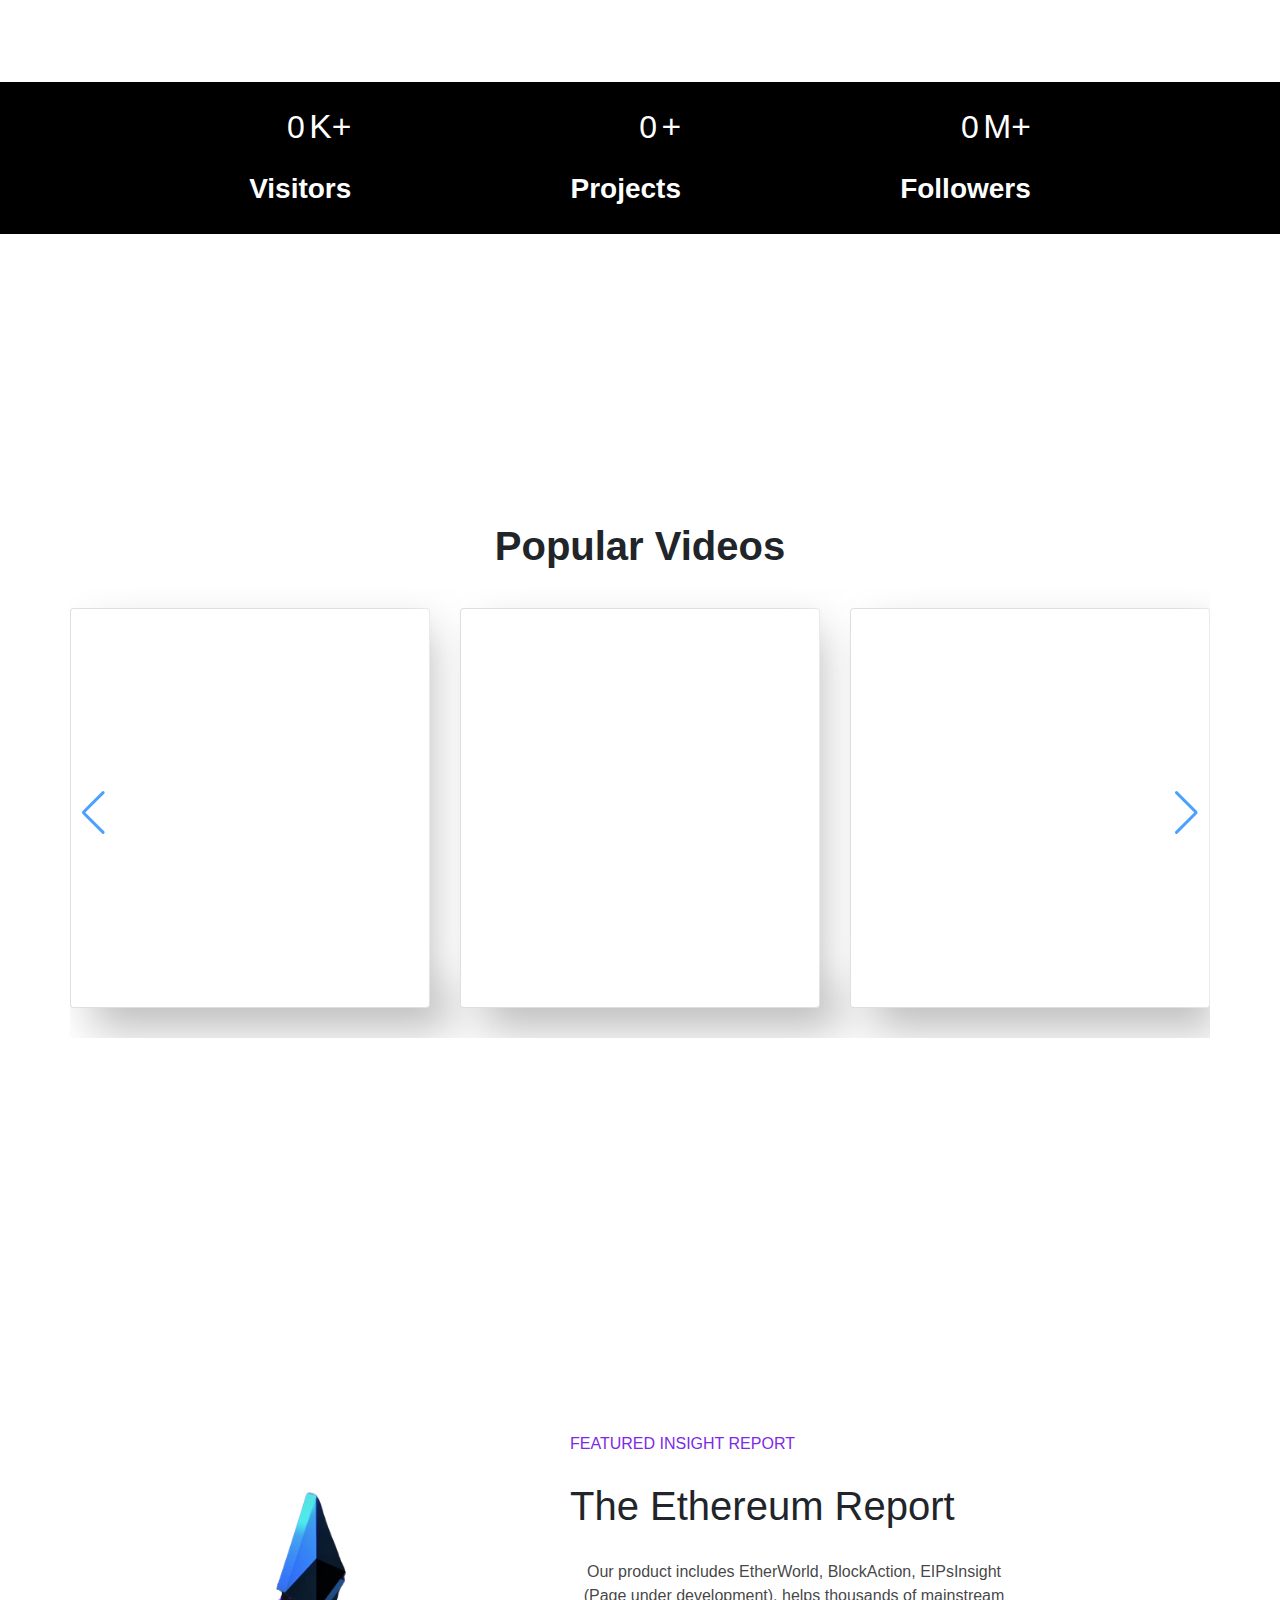
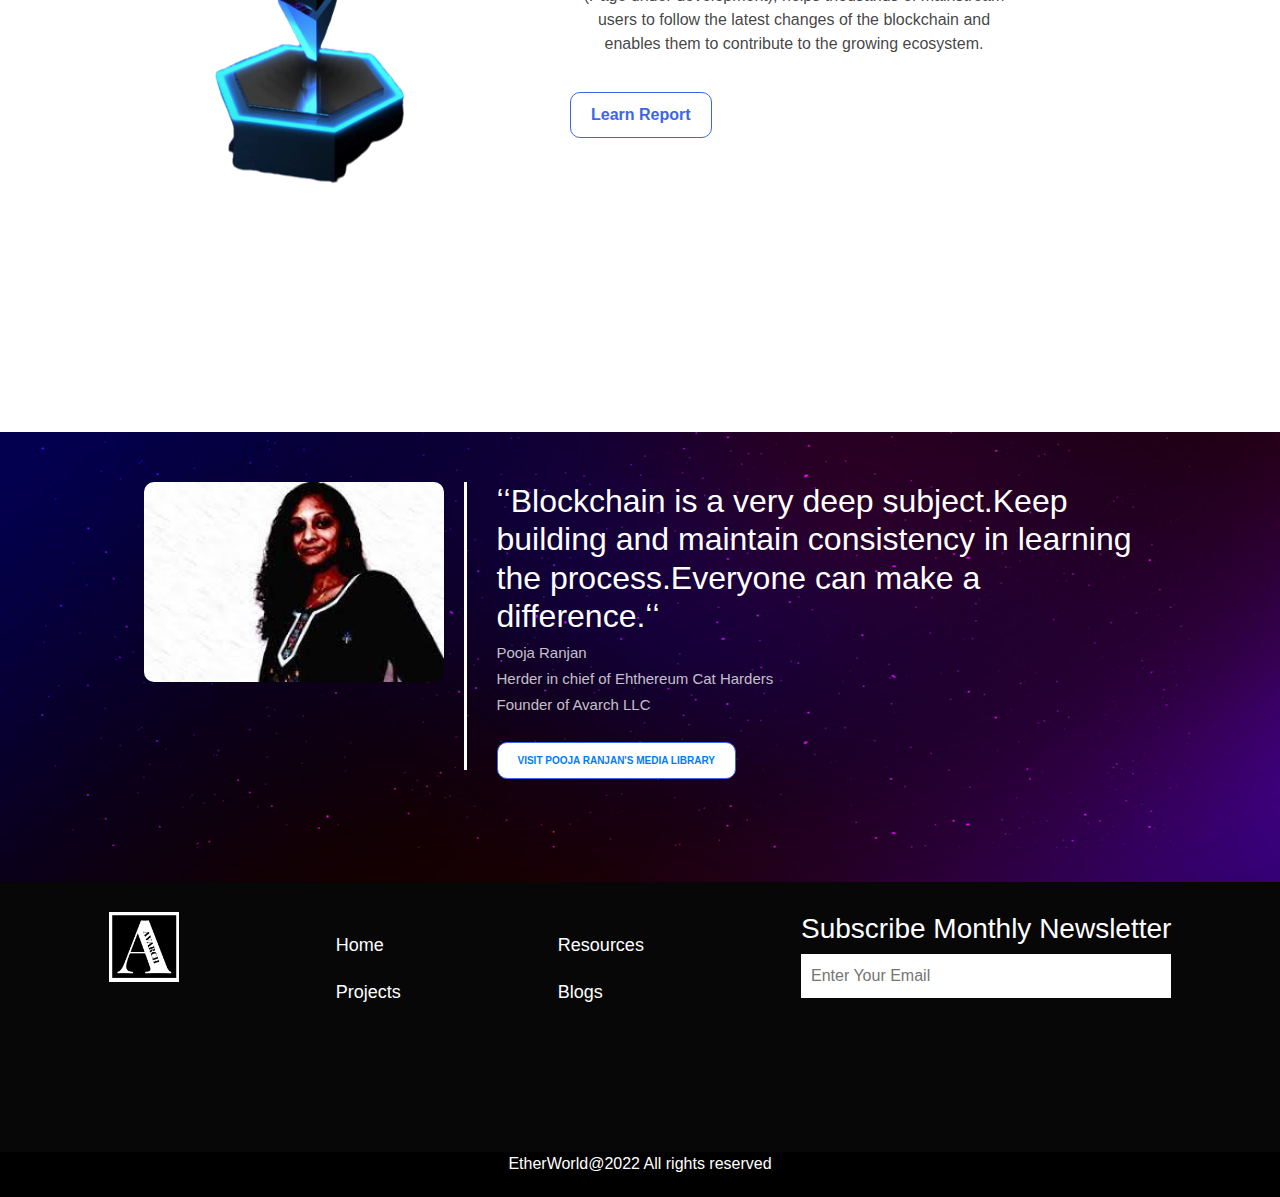
==== commit 04972fa5: "First Commit done" ====
--- a/index.html
+++ b/index.html
@@ -18,12 +18,6 @@
 <link href="https://fonts.googleapis.com/css2?family=Open+Sans&display=swap" rel="stylesheet"> 
 
 
-
-<!--Carousal effect-->
-<!-- <link
-rel="stylesheet"
-href="https://unpkg.com/swiper/swiper-bundle.min.css"
-/>
 
 
 <script src="https://code.jquery.com/jquery-3.5.1.js"></script>
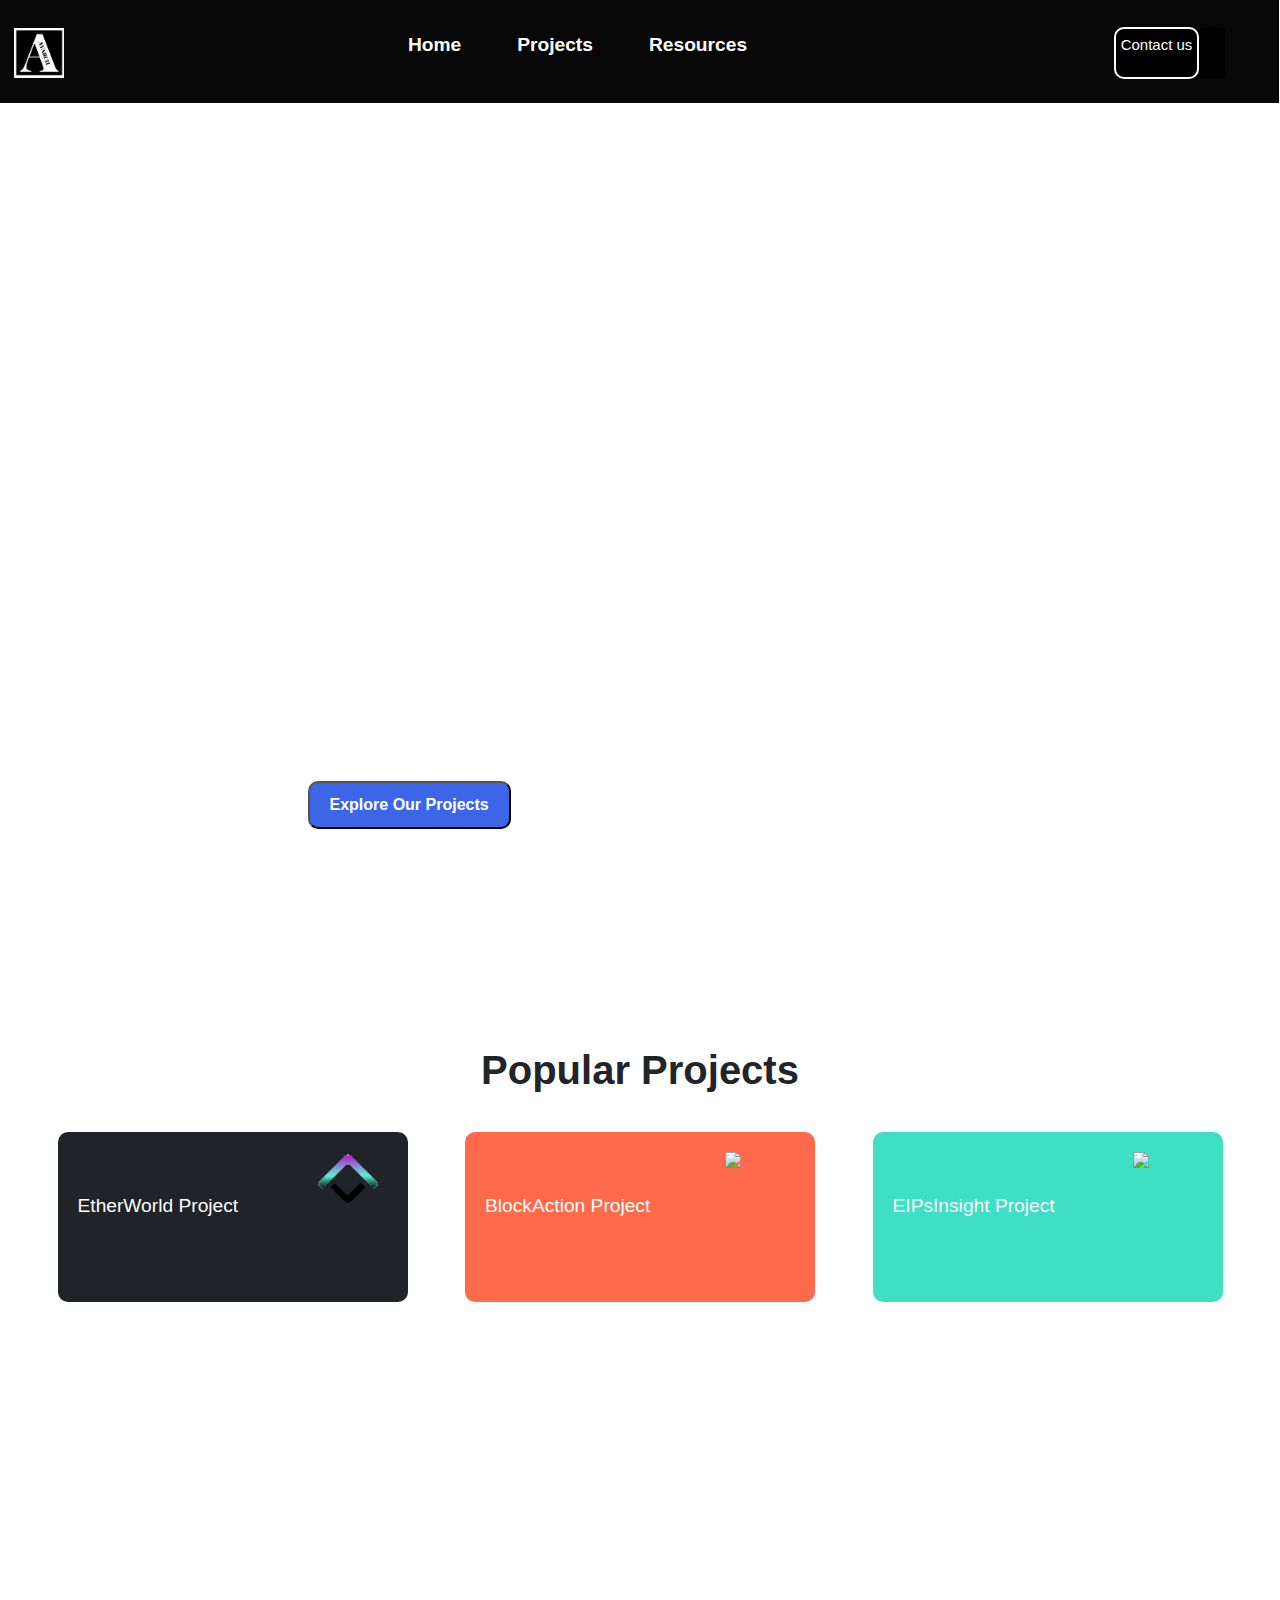
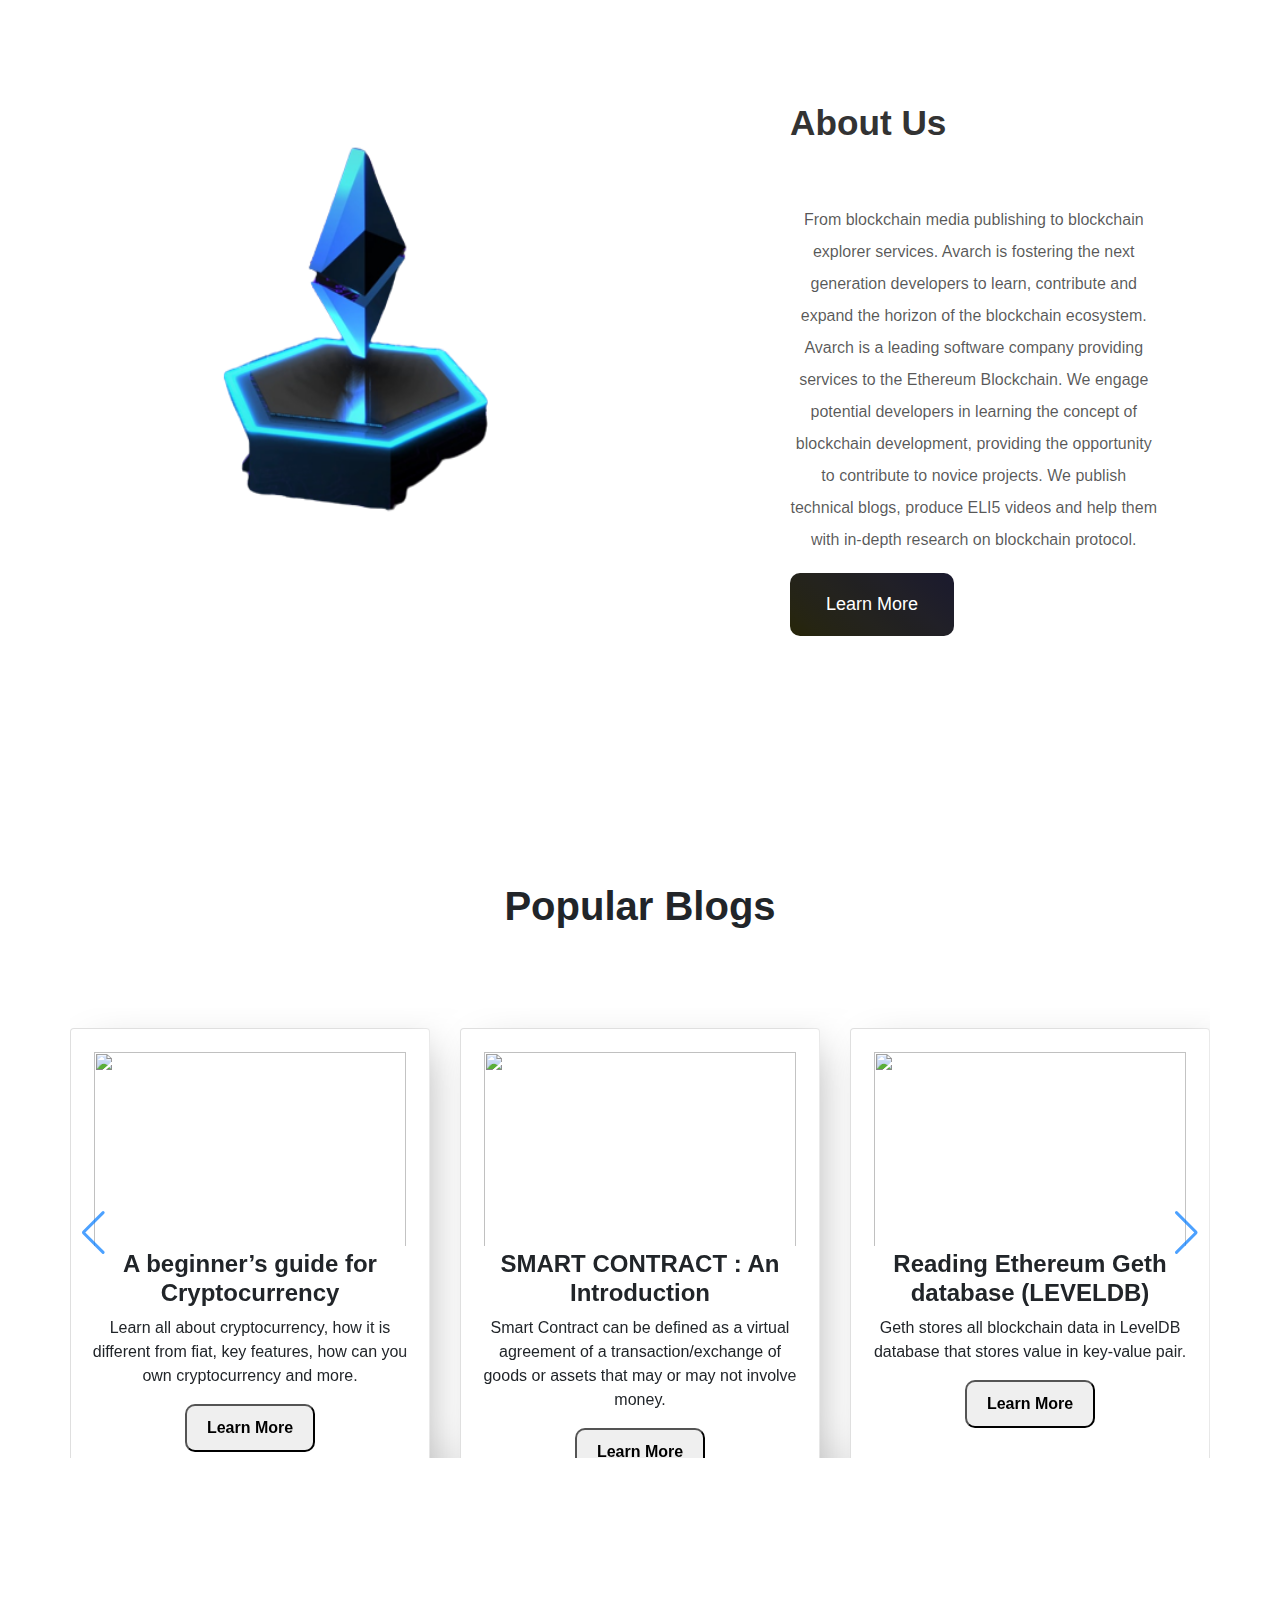
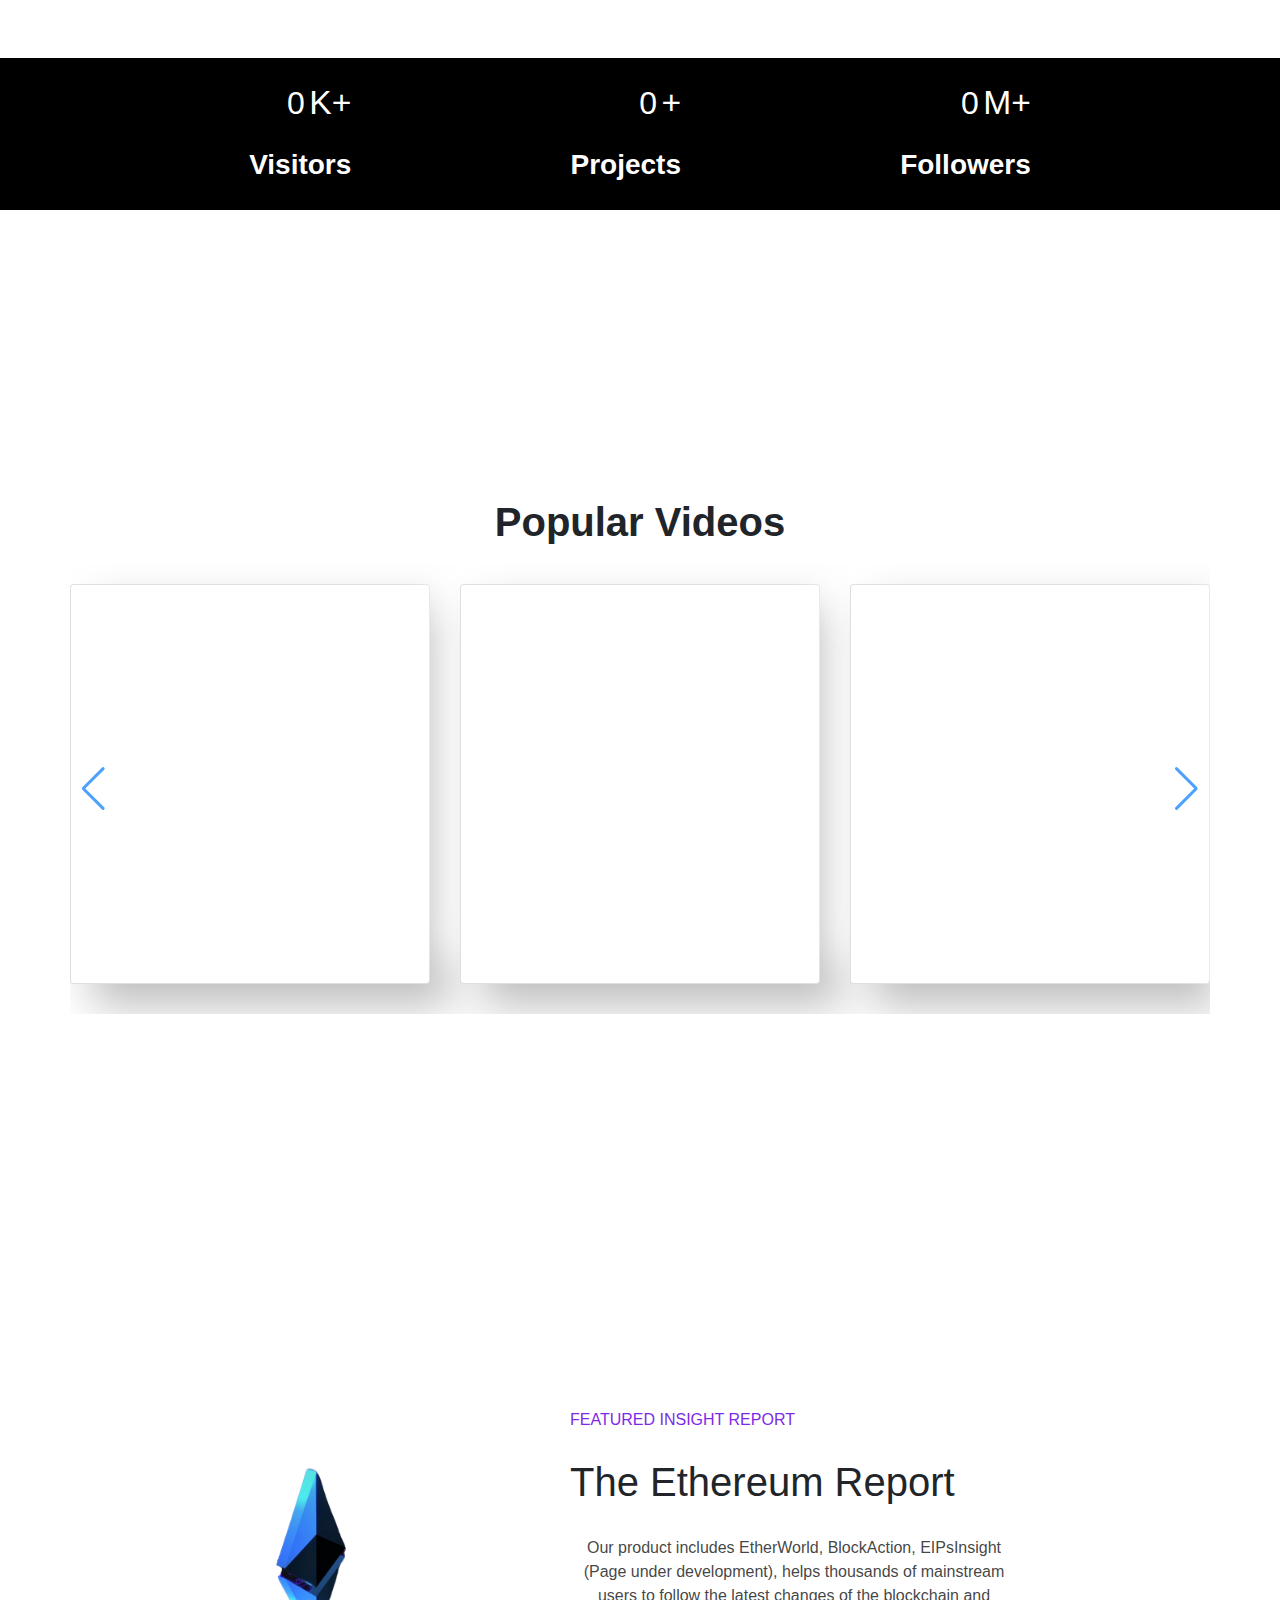
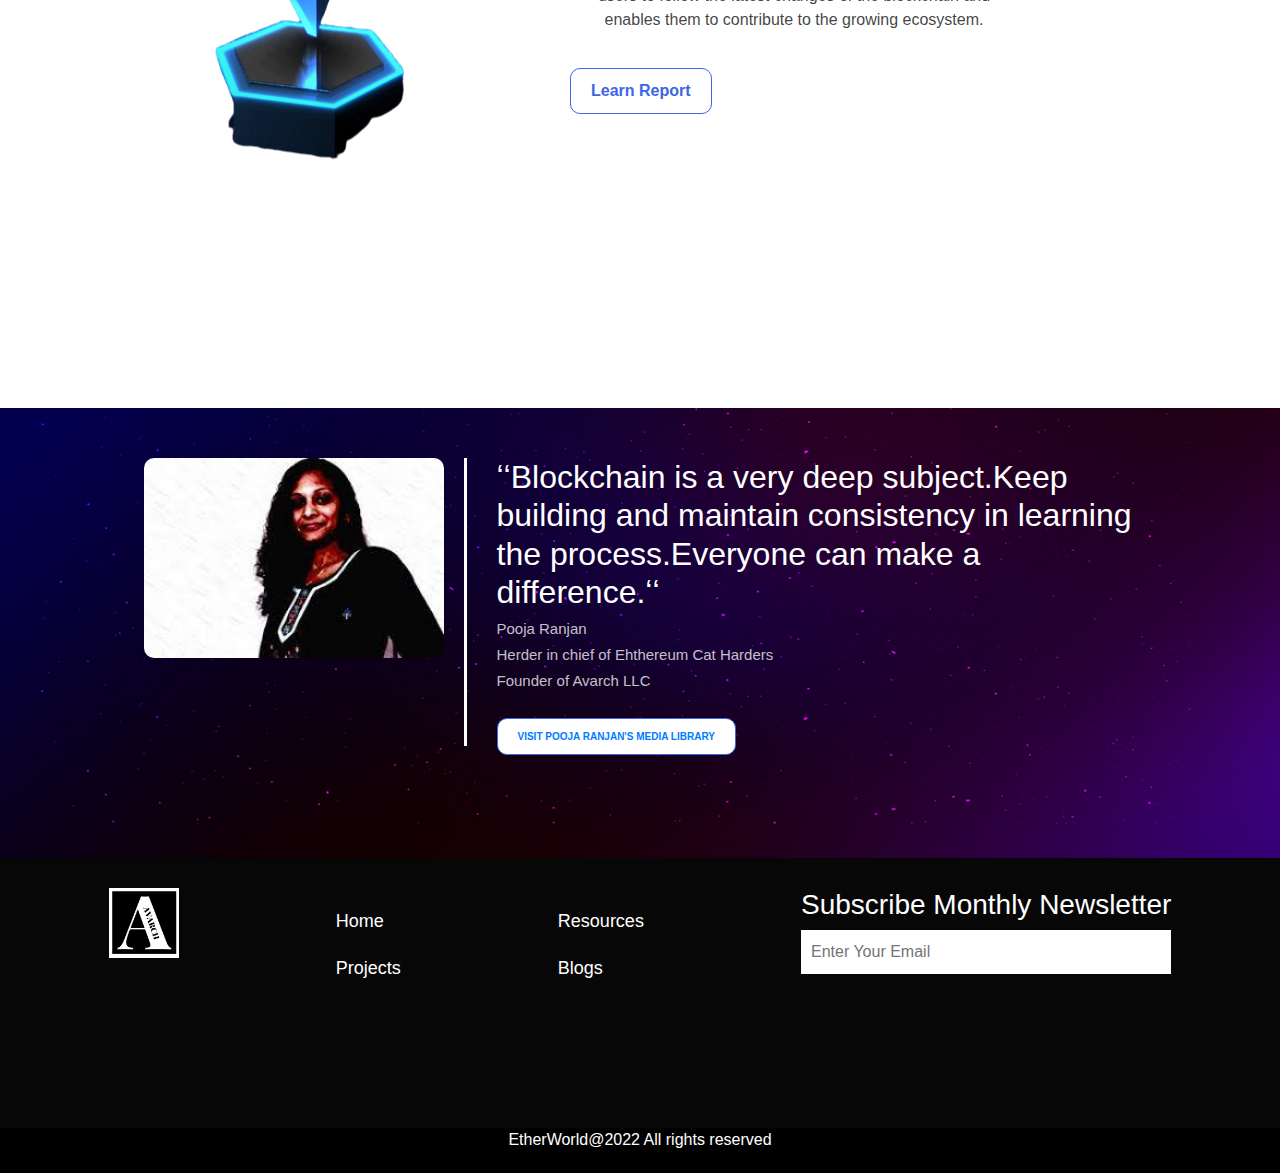
==== commit 70105e00: "Bug Fix" ====
--- a/index.html
+++ b/index.html
@@ -22,17 +22,11 @@
 
 <script src="https://code.jquery.com/jquery-3.5.1.js"></script>
       <script src="https://cdnjs.cloudflare.com/ajax/libs/OwlCarousel2/2.3.4/owl.carousel.min.js"></script>
-      <link rel="stylesheet" href="https://cdnjs.cloudflare.com/ajax/libs/OwlCarousel2/2.3.4/assets/owl.carousel.min.css"> -->
+      <link rel="stylesheet" href="https://cdnjs.cloudflare.com/ajax/libs/OwlCarousel2/2.3.4/assets/owl.carousel.min.css"> 
       
 
       <link rel="stylesheet" href="https://unpkg.com/swiper/swiper-bundle.min.css"/>
 
-      <!-- <link rel="stylesheet" href="https://cdnjs.cloudflare.com/ajax/libs/slick-carousel/1.9.0/slick.min.css" integrity="sha512-yHknP1/AwR+yx26cB1y0cjvQUMvEa2PFzt1c9LlS4pRQ5NOTZFWbhBig+X9G9eYW/8m0/4OXNx8pxJ6z57x0dw==" crossorigin="anonymous" referrerpolicy="no-referrer" />
-
-      <link rel="stylesheet" href="https://cdnjs.cloudflare.com/ajax/libs/slick-carousel/1.9.0/slick-theme.min.css" integrity="sha512-17EgCFERpgZKcm0j0fEq1YCJuyAWdz9KUtv1EjVuaOz8pDnh/0nZxmU6BBXwaaxqoi9PQXnRWqlcDB027hgv9A==" crossorigin="anonymous" referrerpolicy="no-referrer" /> -->
-
-<!-- 
-      <script src="https://cdnjs.cloudflare.com/ajax/libs/slick-carousel/1.8.1/slick.min.js" integrity="sha512-XtmMtDEcNz2j7ekrtHvOVR4iwwaD6o/FUJe6+Zq+HgcCsk3kj4uSQQR8weQ2QVj1o0Pk6PwYLohm206ZzNfubg==" crossorigin="anonymous" referrerpolicy="no-referrer"></script> -->
 </head>
 <body>
 
@@ -643,4 +637,4 @@
   <script type="module" src="https://unpkg.com/ionicons@5.5.2/dist/ionicons/ionicons.esm.js"></script>
   <script nomodule src="https://unpkg.com/ionicons@5.5.2/dist/ionicons/ionicons.js"></script>
 </body>
-</html>+</html>
